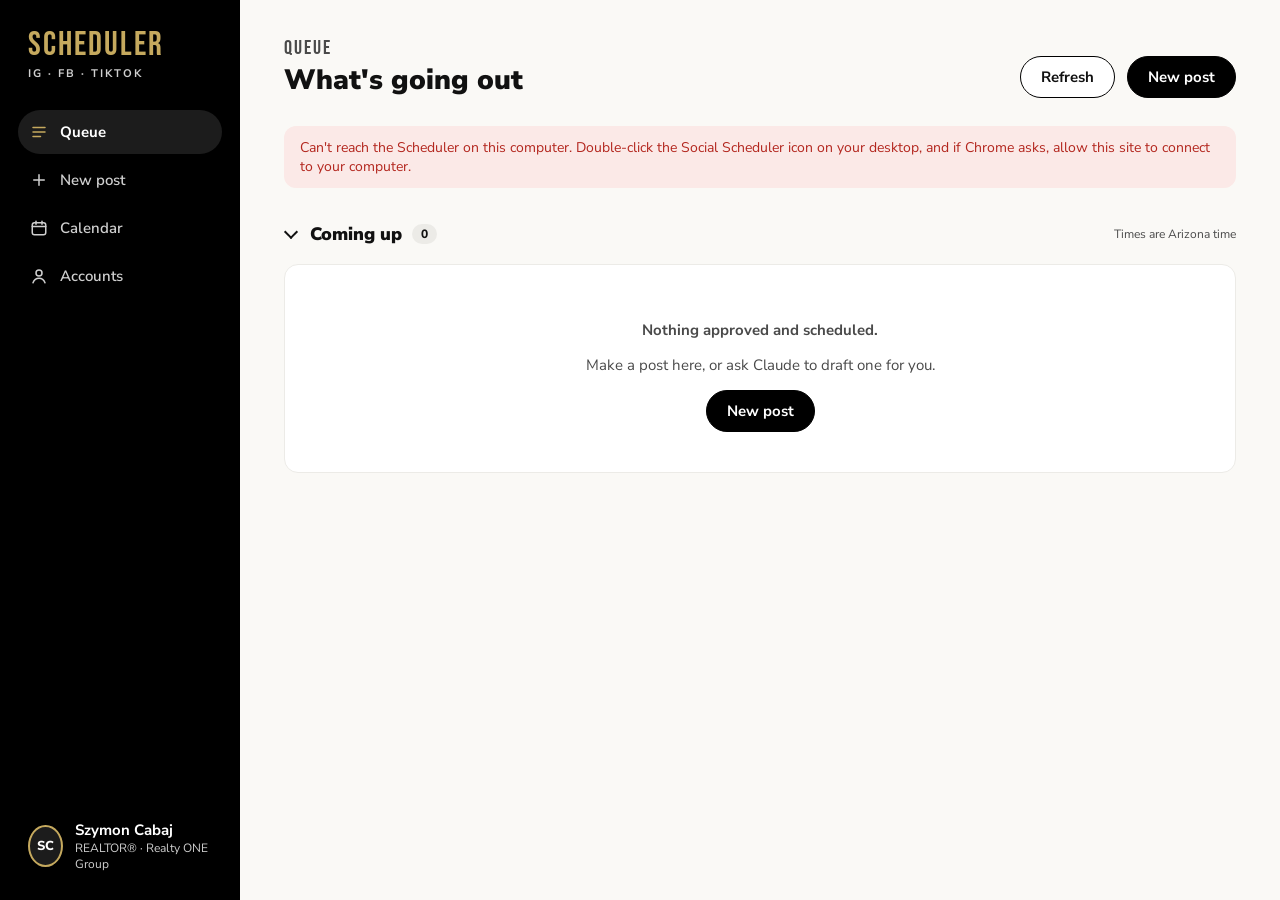
==== app/index.html @ 3bbc193f "Sync the published screens with social-scheduler v0.4.0 Co-Authored-By: Claude Opus 5.5 <noreply@ant" ====
<!doctype html>
<html lang="en">
<head>
<meta charset="utf-8">
<meta name="viewport" content="width=device-width, initial-scale=1">
<title>Social Scheduler</title>
<meta name="theme-color" content="#000000">
<link rel="preconnect" href="https://fonts.googleapis.com">
<link rel="stylesheet" href="https://fonts.googleapis.com/css2?family=Bebas+Neue&family=Nunito+Sans:wght@400;600;700;900&display=swap">
<style>
:root{
  --black:#000;--ink:#111;--white:#fff;--gold:#C5A95E;--gold-soft:#F6F0DF;
  --g1:#1C1C1C;--g2:#4A4A4A;--g3:#8A8A8A;--g4:#CFCFCF;--g5:#ECEBE7;--bg:#FAF9F6;
  --ok:#2E7D4F;--ok-soft:#E5F2EA;--bad:#B3261E;--bad-soft:#FBE9E7;--warn:#9A6A00;--warn-soft:#FFF4D6;
  --radius:14px;
}
*{box-sizing:border-box}
html,body{margin:0;background:var(--bg);color:var(--ink);font-family:'Nunito Sans',system-ui,sans-serif;font-size:15px}
a{color:inherit}
button,input,select,textarea{font:inherit;color:inherit}
.display{font-family:'Bebas Neue',sans-serif;letter-spacing:.06em}
.app{min-height:100vh;display:flex;background:linear-gradient(to right,var(--black) 240px,var(--bg) 240px)}
main:focus{outline:none}
nav.side{width:240px;flex:0 0 240px;background:var(--black);color:var(--white);padding:28px 18px;display:flex;flex-direction:column;gap:28px;position:sticky;top:0;height:100vh}
.brand{padding:0 10px}
.brand b{display:block;font-family:'Bebas Neue',sans-serif;font-size:34px;letter-spacing:.06em;color:var(--gold);line-height:1;font-weight:400}
.brand span{font-size:11px;font-weight:700;letter-spacing:2px;color:var(--g4)}
.navlinks{display:flex;flex-direction:column;gap:4px}
.navlinks a{display:flex;align-items:center;gap:12px;min-height:44px;padding:0 12px;border-radius:999px;color:var(--g4);text-decoration:none;font-weight:600}
.navlinks a svg{flex:0 0 18px}
.navlinks a.on{background:var(--g1);color:var(--white);font-weight:700}
.navlinks a.on svg{stroke:var(--gold)}
.badge{margin-left:auto;background:var(--gold);color:var(--black);border-radius:999px;font-size:12px;font-weight:900;padding:1px 8px}
.preview{display:grid;grid-template-columns:repeat(auto-fill,minmax(180px,1fr));gap:12px}
.preview img,.preview video{width:100%;max-height:420px;object-fit:contain;background:var(--black);border-radius:10px;display:block}
.me{margin-top:auto;display:flex;gap:12px;align-items:center;padding:0 10px}
.me .av{width:42px;height:42px;border-radius:50%;border:2px solid var(--gold);display:flex;align-items:center;justify-content:center;font-weight:800;font-size:13px;background:var(--g1)}
.me small{display:block;color:var(--g4);font-size:12px}
main{flex:1;min-width:0;padding:36px 44px 80px;display:flex;flex-direction:column;gap:28px}
header.top{display:flex;flex-wrap:wrap;align-items:flex-end;justify-content:space-between;gap:16px}
.eyebrow{font-family:'Bebas Neue',sans-serif;font-size:20px;letter-spacing:.1em;color:var(--g2)}
h1{margin:4px 0 0;font-size:28px;font-weight:900;line-height:1.2}
h2{margin:0;font-size:18px;font-weight:900}
.btn{display:inline-flex;align-items:center;justify-content:center;gap:8px;min-height:42px;padding:0 20px;border-radius:999px;border:1.5px solid var(--black);background:var(--white);font-weight:700;cursor:pointer;text-decoration:none;white-space:nowrap}
.btn.primary{background:var(--black);color:var(--white)}
.btn.gold{background:var(--gold);border-color:var(--gold);color:var(--black)}
.btn.small{min-height:34px;padding:0 14px;font-size:13px}
.btn.ghost{border-color:transparent;background:transparent;text-decoration:underline}
.btn.danger{border-color:var(--bad);color:var(--bad)}
.btn:disabled{opacity:.45;cursor:not-allowed}
.card{background:var(--white);border:1px solid var(--g5);border-radius:var(--radius);padding:20px}
.muted{color:var(--g2)}
.tiny{font-size:12px}
.row{display:flex;gap:12px;align-items:center;flex-wrap:wrap}
.stack{display:flex;flex-direction:column;gap:12px}
.grid2{display:grid;grid-template-columns:minmax(0,1.1fr) minmax(0,1fr);gap:24px;align-items:start}
.chip{display:inline-flex;align-items:center;gap:6px;padding:3px 10px;border-radius:999px;font-size:12px;font-weight:700;background:var(--g5);color:var(--g1)}
.chip.ok{background:var(--ok-soft);color:var(--ok)}
.chip.bad{background:var(--bad-soft);color:var(--bad)}
.chip.warn{background:var(--warn-soft);color:var(--warn)}
.chip.gold{background:var(--gold-soft);color:#7A6223}
.dot{width:8px;height:8px;border-radius:50%;background:currentColor;display:inline-block}
.notice{padding:12px 16px;border-radius:12px;background:var(--gold-soft);font-size:14px}
.notice.bad{background:var(--bad-soft);color:var(--bad)}
.section-title{display:flex;align-items:baseline;justify-content:space-between;gap:12px;margin-bottom:4px}
.storylink{margin-top:8px;display:inline-flex;gap:6px;align-items:center;background:var(--gold-soft);color:#7A6223;border-radius:999px;padding:3px 10px}
.storylink::before{content:"\25CE";font-size:12px}
.sec-head{display:flex;align-items:center;gap:10px;width:100%;background:none;border:0;padding:6px 0;cursor:pointer;text-align:left;font:inherit;color:inherit}
.sec-head h2,.sec-head h3{margin:0}
.sec-head .chev{display:inline-block;width:10px;height:10px;border-right:2.5px solid currentColor;border-bottom:2.5px solid currentColor;transform:rotate(45deg);margin:0 4px 4px 2px;transition:transform .15s}
.sec-head[aria-expanded="false"] .chev{transform:rotate(-45deg);margin-bottom:0}
.sec-head .count{font-size:12px;font-weight:800;background:var(--g5);border-radius:999px;padding:2px 9px}
.sec-head .sub{margin-left:auto}
.day{padding-left:6px;border-left:2px solid var(--g5)}
.day .sec-head h3{font-size:15px}
/* queue */
.post{display:grid;grid-template-columns:96px minmax(0,1fr) auto;gap:18px;align-items:start}
.thumb{width:96px;height:120px;border-radius:10px;background:var(--g5);overflow:hidden;position:relative}
.thumb img,.thumb video{width:100%;height:100%;object-fit:cover;display:block}
.thumb .count{position:absolute;right:6px;bottom:6px;background:rgba(0,0,0,.7);color:#fff;border-radius:999px;padding:1px 8px;font-size:11px;font-weight:700}
.post h3{margin:0 0 4px;font-size:16px;font-weight:800}
.post .when{font-weight:700}
.post .cap{color:var(--g2);font-size:14px;margin:6px 0 10px;display:-webkit-box;-webkit-line-clamp:2;-webkit-box-orient:vertical;overflow:hidden}
.results{display:flex;flex-direction:column;gap:4px;font-size:13px}
.actions{display:flex;flex-direction:column;gap:8px;align-items:stretch}
.empty{text-align:center;padding:40px 20px;color:var(--g2)}
/* compose */
.drop{border:2px dashed var(--g4);border-radius:var(--radius);padding:28px;text-align:center;background:var(--white);cursor:pointer;transition:border-color .15s}
.drop.over{border-color:var(--gold);background:var(--gold-soft)}
.files{display:flex;gap:12px;flex-wrap:wrap}
.file{width:120px;display:flex;flex-direction:column;gap:6px}
.file .thumb{width:120px;height:150px}
.file .x{position:absolute;top:6px;right:6px;width:26px;height:26px;border-radius:50%;border:0;background:rgba(0,0,0,.75);color:#fff;cursor:pointer;font-weight:900}
.bar{height:5px;border-radius:999px;background:var(--g5);overflow:hidden}
.bar i{display:block;height:100%;background:var(--gold);width:0}
label.field{display:flex;flex-direction:column;gap:6px;font-weight:700;font-size:14px}
input[type=text],input[type=datetime-local],select,textarea{border:1.5px solid var(--g4);border-radius:10px;padding:10px 12px;background:var(--white);width:100%}
textarea{min-height:120px;resize:vertical;line-height:1.45}
input:focus,select:focus,textarea:focus,.btn:focus-visible,a:focus-visible{outline:3px solid var(--gold);outline-offset:1px}
.platform{border:1.5px solid var(--g5);border-radius:12px;padding:14px 16px;display:flex;flex-direction:column;gap:10px}
.platform.on{border-color:var(--black)}
.platform .head{display:flex;align-items:center;gap:10px;justify-content:space-between;flex-wrap:wrap}
.platform .head label{display:flex;align-items:center;gap:10px;font-weight:800;cursor:pointer}
.platform input[type=checkbox]{width:18px;height:18px;accent-color:var(--black)}
.ttbox{border-top:1px solid var(--g5);padding-top:10px;display:flex;flex-direction:column;gap:10px}
.ttbox .opt{display:flex;align-items:center;gap:8px;font-size:14px;cursor:pointer}
.ttbox .opt input{flex:none}
.ttbox .opt.off{opacity:.45;cursor:not-allowed}
.ttbox .who{display:flex;align-items:center;gap:10px;font-size:14px}
.ttbox .who img{width:32px;height:32px;border-radius:50%;object-fit:cover;background:var(--g5)}
.declare{font-size:13px;color:var(--g1)}
.declare a{color:inherit;font-weight:700}
.counter{font-size:12px;color:var(--g3);text-align:right}
.counter.over{color:var(--bad);font-weight:700}
.checks li{margin:4px 0}
.seg{align-self:flex-start;display:inline-flex;border:1.5px solid var(--black);border-radius:999px;overflow:hidden}
.seg button{border:0;background:var(--white);padding:8px 16px;font-weight:700;cursor:pointer}
.seg button.on{background:var(--black);color:var(--white)}
/* calendar */
.cal{display:grid;grid-template-columns:repeat(7,minmax(0,1fr));border-top:1px solid var(--g5);border-left:1px solid var(--g5);background:var(--white);border-radius:var(--radius);overflow:hidden}
.cal .dow{padding:10px;font-size:12px;font-weight:800;color:var(--g2);border-right:1px solid var(--g5);border-bottom:1px solid var(--g5);background:var(--bg)}
.cal .day{min-height:112px;padding:8px;border-right:1px solid var(--g5);border-bottom:1px solid var(--g5);display:flex;flex-direction:column;gap:4px}
.cal .day.out{background:var(--bg);color:var(--g3)}
.cal .day.today .n{background:var(--gold);color:var(--black);border-radius:999px;padding:0 7px}
.cal .n{font-size:12px;font-weight:800;align-self:flex-start}
.cal .ev{border:0;text-align:left;border-radius:8px;padding:4px 6px;font-size:12px;font-weight:700;cursor:pointer;background:var(--black);color:var(--white);white-space:nowrap;overflow:hidden;text-overflow:ellipsis}
.cal .ev.done{background:var(--ok-soft);color:var(--ok)}
.cal .ev.failed,.cal .ev.partial{background:var(--bad-soft);color:var(--bad)}
.cal .ev.draft{background:var(--white);color:var(--ink);border:1.5px dashed var(--warn)}
.cal .ev.cancelled{background:var(--g5);color:var(--g3);text-decoration:line-through}
/* accounts */
.accts{display:grid;grid-template-columns:repeat(auto-fit,minmax(220px,1fr));gap:16px}
.acct .name{font-size:18px;font-weight:900;margin:6px 0 2px;word-break:break-word}
.bars{display:flex;flex-direction:column;gap:6px}
.bars .b{display:grid;grid-template-columns:56px 1fr 40px;gap:10px;align-items:center;font-size:13px}
.bars .b i{display:block;height:10px;border-radius:999px;background:var(--gold)}
/* modal + toast */
.modal{position:fixed;inset:0;background:rgba(0,0,0,.45);display:flex;align-items:center;justify-content:center;padding:16px;z-index:20}
.modal .card{max-width:640px;width:100%;max-height:90vh;overflow:auto}
.toast{position:fixed;left:50%;bottom:24px;transform:translateX(-50%);background:var(--black);color:var(--white);padding:12px 20px;border-radius:999px;font-weight:700;z-index:30;max-width:calc(100% - 32px)}
.toast.bad{background:var(--bad)}
.spin{width:14px;height:14px;border:2px solid currentColor;border-right-color:transparent;border-radius:50%;display:inline-block;animation:sp 0.8s linear infinite}
@keyframes sp{to{transform:rotate(360deg)}}
@media (max-width:900px){
  .app{flex-direction:column;background:var(--bg)}
  nav.side{width:auto;flex:none;height:auto;position:static;padding:14px 16px;flex-direction:row;align-items:center;gap:12px;flex-wrap:wrap}
  .brand b{font-size:26px}.brand span,.me{display:none}
  .navlinks{flex-direction:row;flex-wrap:wrap}
  .navlinks a{min-height:38px;padding:0 12px;font-size:14px}
  main{padding:24px 16px 80px}
  .grid2{grid-template-columns:1fr}
  .post{grid-template-columns:72px minmax(0,1fr)}
  .post .thumb{width:72px;height:90px}
  .post .actions{grid-column:1/-1;flex-direction:row;flex-wrap:wrap}
  .cal .day{min-height:76px;padding:4px}
  .cal .ev{font-size:10px;padding:2px 4px}
}
</style>
</head>
<body>
<div class="app">
  <nav class="side" aria-label="Main">
    <div class="brand"><b>Scheduler</b><span>IG · FB · TIKTOK</span></div>
    <div class="navlinks">
      <a href="#queue" data-route="queue"><svg width="18" height="18" viewBox="0 0 24 24" fill="none" stroke="currentColor" stroke-width="2" stroke-linecap="round" aria-hidden="true"><path d="M4 6h16M4 12h16M4 18h10"/></svg>Queue</a>
      <a href="#new" data-route="new"><svg width="18" height="18" viewBox="0 0 24 24" fill="none" stroke="currentColor" stroke-width="2" stroke-linecap="round" aria-hidden="true"><path d="M12 5v14M5 12h14"/></svg>New post</a>
      <a href="#calendar" data-route="calendar"><svg width="18" height="18" viewBox="0 0 24 24" fill="none" stroke="currentColor" stroke-width="2" stroke-linecap="round" aria-hidden="true"><rect x="3" y="5" width="18" height="16" rx="3"/><path d="M3 10h18M8 3v4M16 3v4"/></svg>Calendar</a>
      <a href="#accounts" data-route="accounts"><svg width="18" height="18" viewBox="0 0 24 24" fill="none" stroke="currentColor" stroke-width="2" stroke-linecap="round" aria-hidden="true"><circle cx="12" cy="8" r="4"/><path d="M4 21c1.5-4 4.5-6 8-6s6.5 2 8 6"/></svg>Accounts</a>
    </div>
    <div class="me"><div class="av" aria-hidden="true">SC</div><div><b>Szymon Cabaj</b><small>REALTOR® · Realty ONE Group</small></div></div>
  </nav>
  <main id="main" tabindex="-1"></main>
</div>
<div id="layer"></div>

<script>
"use strict";
const $ = (s, el = document) => el.querySelector(s);
const esc = v => String(v ?? "").replace(/[&<>"']/g, c => ({"&":"&amp;","<":"&lt;",">":"&gt;",'"':"&quot;","'":"&#39;"}[c]));
const NAMES = {instagram: "Instagram", facebook: "Facebook", tiktok: "TikTok"};
const FORMAT_NAMES = {feed: "Photo post", reel: "Reel", story: "Story", carousel: "Carousel", post: "Photo post", video: "Video", draft: "Draft to inbox", direct: "Post directly"};
const STATUS = {pending: ["Approved · scheduled", "gold"], done: ["Posted", "ok"], partial: ["Partly posted", "warn"], failed: ["Failed", "bad"], cancelled: ["Cancelled", ""]};
const FAIR_HOUSING = ["adults only", "no children", "no kids", "perfect for families", "ideal for families", "singles", "bachelor", "christian", "exclusive neighborhood", "safe neighborhood", "walking distance to church", "mature", "able-bodied", "no wheelchairs", "english speaking"];
const BROKERAGE = "realty one group";

let openId = null;
const S = {posts: [], status: null, best: null, loading: true, error: "", month: null, compose: null, creator: null};
// Served by the laptop (http://127.0.0.1:8765) or from the published copy on github.io, which talks to the laptop.
const LOCAL = "http://127.0.0.1:8765";
const BASE = location.protocol === "https:" ? LOCAL : "";
// On the laptop the screens can be installed as an app (desktop icon, own window).
if (location.protocol === "http:") {
  for (const [rel, href] of [["manifest", "/manifest.webmanifest"], ["icon", "/icon-192.png"], ["apple-touch-icon", "/icon-192.png"]]) {
    const l = document.createElement("link"); l.rel = rel; l.href = href; document.head.appendChild(l);
  }
  if ("serviceWorker" in navigator) navigator.serviceWorker.register("/sw.js").catch(() => {});
}
const OFFLINE = "Can't reach the Scheduler on this computer. Double-click the Social Scheduler icon on your desktop, and if Chrome asks, allow this site to connect to your computer.";

async function api(path, opts = {}) {
  const init = {method: opts.method || "GET", headers: {}};
  if (opts.body !== undefined) {
    init.method = opts.method || "POST";
    init.headers["Content-Type"] = "application/json";
    init.body = JSON.stringify(opts.body);
  }
  if (init.method !== "GET") init.headers["X-Scheduler"] = "1";
  let r;
  try { r = await fetch(BASE + path, {...init, targetAddressSpace: "loopback"}); }
  catch (e) { throw new Error(OFFLINE); }
  let data = {};
  try { data = await r.json(); } catch (e) {}
  if (!r.ok) throw new Error(data.error || `Request failed (${r.status})`);
  return data;
}

function toast(msg, bad) {
  const t = document.createElement("div");
  t.className = "toast" + (bad ? " bad" : "");
  t.setAttribute("role", "status");
  t.textContent = msg;
  document.body.appendChild(t);
  setTimeout(() => t.remove(), bad ? 6000 : 3500);
}

function modal(html, onMount) {
  openId = null;
  const layer = $("#layer");
  layer.innerHTML = `<div class="modal" role="dialog" aria-modal="true"><div class="card">${html}</div></div>`;
  const m = layer.firstElementChild;
  const close = () => { layer.innerHTML = ""; document.removeEventListener("keydown", onKey); };
  const onKey = e => { if (e.key === "Escape") close(); };
  document.addEventListener("keydown", onKey);
  m.addEventListener("click", e => { if (e.target === m || e.target.closest("[data-close]")) close(); });
  onMount && onMount(m.firstElementChild, close);
  const f = m.querySelector("button, input, textarea, select");
  f && f.focus();
  return close;
}

// ---------- data ----------
let pollTimer = null;
async function loadPosts(quiet) {
  try {
    const d = await api("/api/posts");
    S.posts = d.posts; S.error = "";
  } catch (e) {
    S.error = e.message;
  }
  S.loading = false;
  if (!quiet || ["queue", "calendar"].includes(route()) || (route() === "review" && !S.compose)) render();
  else { const nb = $('.navlinks a[data-route="queue"] .badge'); const n = S.posts.filter(p => p.status === "pending" && !p.approved).length; if (nb) { nb.textContent = n || ""; nb.hidden = !n; } }
  refreshOpenPost();
  clearTimeout(pollTimer);
  const busy = S.posts.some(p => p.publishing);
  pollTimer = setTimeout(() => loadPosts(true), busy ? 4000 : 60000);
}
async function loadStatus() {
  S.status = null; if (route() === "accounts") render();
  try { S.status = await api("/api/status"); } catch (e) { S.status = {error: e.message}; }
  if (route() === "accounts") render();
}
async function loadBest() {
  if (S.best) return S.best;
  try { S.best = await api("/api/best-times"); } catch (e) { S.best = {hours: [], error: e.message}; }
  return S.best;
}

// ---------- shared bits ----------
function thumb(media) {
  const m = media[0];
  if (!m) return `<div class="thumb"></div>`;
  const inner = m.type === "video"
    ? `<video src="${esc(m.url)}#t=0.5" muted preload="metadata" playsinline></video>`
    : `<img src="${esc(m.url)}" alt="" loading="lazy">`;
  return `<div class="thumb">${inner}${media.length > 1 ? `<span class="count">${media.length}</span>` : ""}</div>`;
}
function statusChip(p) {
  if (p.status === "pending" && !p.approved) return `<span class="chip warn"><span class="dot"></span>Needs approval</span>`;
  if (p.publishing) return `<span class="chip gold"><span class="spin"></span> Publishing</span>`;
  if (p.status === "pending" && Object.keys(p.results).length && !Object.values(p.results).some(r => r.status !== "done") && Date.parse(p.scheduled_for) <= Date.now()) {
    const left = Object.keys(p.platforms).filter(k => !p.results[k]).map(k => NAMES[k]);
    return `<span class="chip gold"><span class="dot"></span>Sending · ${esc(left.join(", "))} next</span>`;
  }
  if (p.status === "pending" && Object.values(p.results).some(r => r.status === "done")) {
    const left = Object.keys(p.platforms).filter(k => !(p.results[k] && p.results[k].status === "done")).map(k => NAMES[k]);
    return `<span class="chip warn"><span class="dot"></span>Partly posted · ${esc(left.join(", "))} still to go</span>`;
  }
  const [label, cls] = STATUS[p.status] || [p.status, ""];
  return `<span class="chip ${cls}"><span class="dot"></span>${label}</span>`;
}
function firstCaption(p) {
  for (const k of ["instagram", "facebook", "tiktok"]) if (p.targets[k] && p.targets[k].caption) return p.targets[k].caption;
  return "";
}
function resultLine(p, k) {
  const r = p.results[k];
  const fmt = FORMAT_NAMES[p.platforms[k]] || p.platforms[k];
  if (!r) return `<div><b>${NAMES[k]}</b> <span class="muted">· ${esc(fmt)}${Object.keys(p.results).length && p.status === "pending" && !p.publishing ? " · not sent yet, it goes out on GitHub's next run" : ""}</span></div>`;
  if (r.status === "done") {
    const link = p.links[k];
    const what = k === "tiktok" && r.mode === "draft" ? "in your TikTok inbox, open the app and tap Post" : "posted";
    return `<div><b>${NAMES[k]}</b> <span class="chip ok">✓ ${what}</span> ${link ? `<a href="${esc(link)}" target="_blank" rel="noopener">View</a>` : ""}</div>`;
  }
  return `<div><b>${NAMES[k]}</b> <span class="chip bad">${r.attempts >= 3 ? "Gave up" : "Will retry"}</span> <span class="muted">${esc(r.error || "")}</span></div>`;
}
// Stories made from a post with "Also post as a full-screen story" (older ones are matched by title).
function storiesOf(id, title) {
  return S.posts.filter(x => x.id !== id && x.status !== "cancelled" &&
    (x.story_of === id || (!x.story_of && title && (x.title || "").startsWith(title + " (story"))));
}
function storyParent(p) {
  if (p.story_of) return S.posts.find(x => x.id === p.story_of) || null;
  const m = (p.title || "").match(/^(.*) \(story( \d+\/\d+)?\)$/);
  return m ? S.posts.find(x => x.id !== p.id && x.title === m[1]) || null : null;
}
function storyLine(p) {
  const kids = storiesOf(p.id, p.title);
  if (kids.length) {
    const first = kids.slice().sort((a, b) => a.scheduled_for.localeCompare(b.scheduled_for))[0];
    return `<div class="tiny storylink">${kids.length > 1 ? `${kids.length} stories scheduled, from` : "Story scheduled for"} <b>${esc(first.when_local)}</b></div>`;
  }
  const parent = storyParent(p);
  return parent ? `<div class="tiny storylink">Story for <b>${esc(parent.title || "Untitled post")}</b></div>` : "";
}

function postCard(p, opts = {}) {
  const pending = p.status === "pending";
  const started = Object.keys(p.results).length > 0;
  const failed = Object.values(p.results).some(r => r.status !== "done");
  let acts = "";
  if (pending && !p.approved) {
    acts = `<button class="btn small gold" data-act="review">Review</button>
      <button class="btn small danger" data-act="delete">Delete</button>`;
  } else if (pending && !p.publishing && !started) {
    acts = `<button class="btn small primary" data-act="publish">Post now</button>
      <button class="btn small" data-act="reschedule">Change time</button>
      <button class="btn small" data-act="review">Edit</button>
      <button class="btn small danger" data-act="cancel">Cancel</button>`;
  } else if (pending && !p.publishing && failed) {
    acts = `<button class="btn small primary" data-act="publish">Retry what failed</button>
      <button class="btn small danger" data-act="cancel">Stop retrying</button>`;
  } else if (p.status === "cancelled") {
    acts = `<button class="btn small danger" data-act="delete">Delete</button>`;
  }
  return `<article class="card post" data-id="${esc(p.id)}">
    ${thumb(p.media)}
    <div style="min-width:0">
      <div class="row" style="gap:8px">${statusChip(p)}<span class="when">${esc(p.when_local)}</span></div>
      <h3 style="margin-top:8px">${esc(p.title || "Untitled post")}</h3>
      <div class="cap">${esc(firstCaption(p))}</div>
      <div class="results">${Object.keys(p.platforms).map(k => resultLine(p, k)).join("")}</div>
      ${storyLine(p)}
    </div>
    <div class="actions">
      ${acts}
      ${opts.close ? `<button class="btn small ghost" data-close>Close</button>` : ""}
    </div>
  </article>`;
}

async function postAction(id, act, after) {
  const p = S.posts.find(x => x.id === id);
  if (!p) return;
  if (act === "review") { location.hash = "#review/" + id; return; }
  if (act === "delete") {
    modal(`<h2>Delete this post?</h2><p class="muted">“${esc(p.title || firstCaption(p).slice(0, 80) || "Untitled")}” is removed from the scheduler. Nothing was posted, so nothing changes on Instagram, Facebook or TikTok.</p>
      <div class="row" style="justify-content:flex-end"><button class="btn" data-close>Keep it</button><button class="btn primary" id="yes">Delete</button></div>`,
      (el, close) => $("#yes", el).onclick = async () => {
        try { await api(`/api/posts/${id}/delete`, {body: {}}); toast("Deleted."); close(); after && after(); if (route() === "review") location.hash = "#queue"; loadPosts(); }
        catch (e) { toast(e.message, true); }
      });
    return;
  }
  if (act === "cancel") {
    modal(`<h2>Cancel this post?</h2><p class="muted">“${esc(p.title || firstCaption(p).slice(0, 80) || "Untitled")}” won't go out. You can't undo this, but you can make the post again.</p>
      <div class="row" style="justify-content:flex-end"><button class="btn" data-close>Keep it</button><button class="btn primary" id="yes">Cancel post</button></div>`,
      (el, close) => $("#yes", el).onclick = async () => {
        try { await api(`/api/posts/${id}/cancel`, {body: {}}); toast("Post cancelled."); close(); after && after(); loadPosts(); }
        catch (e) { toast(e.message, true); }
      });
  } else if (act === "reschedule") {
    modal(`<h2>Change the time</h2><p class="muted">Arizona time.</p>
      <label class="field">New time<input type="datetime-local" id="t" value="${esc(p.local_input)}"></label>
      <div class="row" style="justify-content:flex-end;margin-top:16px"><button class="btn" data-close>Back</button><button class="btn primary" id="yes">Save time</button></div>`,
      (el, close) => $("#yes", el).onclick = async () => {
        try { await api(`/api/posts/${id}/reschedule`, {body: {when: $("#t", el).value}}); toast("Time changed."); close(); after && after(); loadPosts(); }
        catch (e) { toast(e.message, true); }
      });
  } else if (act === "publish") {
    modal(`<h2>Post this now?</h2><p class="muted">It goes out on ${Object.keys(p.platforms).map(k => NAMES[k]).join(", ")} right away${p.platforms.tiktok === "draft" ? " (TikTok as a draft in your inbox)" : ""}. Keep this page open until it says Posted. Videos can take a couple of minutes.</p>
      <div class="row" style="justify-content:flex-end"><button class="btn" data-close>Not yet</button><button class="btn primary" id="yes">Post now</button></div>`,
      (el, close) => $("#yes", el).onclick = async () => {
        try { await api(`/api/posts/${id}/publish`, {body: {}}); toast("Publishing…"); close(); after && after(); loadPosts(); }
        catch (e) { toast(e.message, true); }
      });
  }
}
document.addEventListener("click", e => {
  const b = e.target.closest("[data-act]");
  if (!b) return;
  const card = b.closest("[data-id]");
  if (card) postAction(card.dataset.id, b.dataset.act);
});

function bindPostModal(el, close, id) {
  el.querySelectorAll("[data-act]").forEach(btn => btn.onclick = e => { e.stopPropagation(); close(); postAction(id, btn.dataset.act); });
}
function openPost(id) {
  const p = S.posts.find(x => x.id === id);
  if (!p) return;
  modal(postCard(p, {close: true}), (el, close) => bindPostModal(el, () => { openId = null; close(); }, id));
  openId = id;
}
function refreshOpenPost() {
  const card = $("#layer .modal .card");
  if (!openId || !card) { openId = null; return; }
  const p = S.posts.find(x => x.id === openId);
  if (!p) return;
  card.innerHTML = postCard(p, {close: true});
  bindPostModal(card, () => { openId = null; $("#layer").innerHTML = ""; }, openId);
}

// ---------- views ----------
// Collapsible sections; what's open is remembered on this computer.
const SEC_KEY = "scheduler.sections";
function secOpen(key, dflt) {
  if (!S.sections) { try { S.sections = JSON.parse(localStorage.getItem(SEC_KEY) || "{}"); } catch (e) { S.sections = {}; } }
  return key in S.sections ? S.sections[key] : dflt;
}
function toggleSec(key, dflt) {
  S.sections[key] = !secOpen(key, dflt);
  try { localStorage.setItem(SEC_KEY, JSON.stringify(S.sections)); } catch (e) {}
  render();
}
function sec(key, title, items, body, opts = {}) {
  const dflt = opts.open !== false, open = secOpen(key, dflt), tag = opts.small ? "h3" : "h2";
  return `<section class="stack ${opts.small ? "day" : ""}">
    <button class="sec-head" data-sec="${esc(key)}" data-dflt="${dflt ? 1 : 0}" aria-expanded="${open}">
      <span class="chev" aria-hidden="true"></span><${tag}>${esc(title)}</${tag}>${items !== null ? `<span class="count">${items}</span>` : ""}
      ${opts.sub ? `<span class="muted tiny sub">${esc(opts.sub)}</span>` : ""}
    </button>
    ${open ? body : ""}
  </section>`;
}
function byDay(posts) {
  const days = [];
  for (const p of posts) {
    const d = p.when_local.split(",")[0];
    if (!days.length || days[days.length - 1].day !== d) days.push({day: d, posts: []});
    days[days.length - 1].posts.push(p);
  }
  return days;
}

function viewQueue() {
  const now = Date.now();
  const busy = S.posts.filter(p => p.publishing);
  const drafts = S.posts.filter(p => p.status === "pending" && !p.approved);
  const upcoming = S.posts.filter(p => p.status === "pending" && p.approved && !p.publishing);
  const recent = S.posts.filter(p => p.status !== "pending" && now - Date.parse(p.scheduled_for) < 30 * 864e5).reverse().slice(0, 20);
  const overdue = upcoming.filter(p => Date.parse(p.scheduled_for) < now && !Object.keys(p.results).length);
  return `
  <header class="top">
    <div><div class="eyebrow">Queue</div><h1>What's going out</h1></div>
    <div class="row"><button class="btn" id="refresh">Refresh</button><a class="btn primary" href="#new">New post</a></div>
  </header>
  ${S.error ? `<div class="notice bad">${esc(S.error)}</div>` : ""}
  ${overdue.length ? `<div class="notice">${overdue.length === 1 ? "One post is" : overdue.length + " posts are"} past their time. GitHub's timer can run up to about 30 minutes late. Press <b>Post now</b> if it can't wait.</div>` : ""}
  ${drafts.length ? sec("drafts", "Needs your approval", drafts.length, drafts.map(p => postCard(p)).join(""), {sub: "Nothing here posts until you approve it"}) : ""}
  ${busy.length ? `<section class="stack"><h2>Publishing now</h2>${busy.map(p => postCard(p)).join("")}</section>` : ""}
  ${sec("upcoming", "Coming up", S.loading ? null : upcoming.length,
    S.loading ? `<div class="card empty"><span class="spin"></span> Loading…</div>` :
      upcoming.length ? byDay(upcoming).map(d => sec("day:" + d.day, d.day, d.posts.length, d.posts.map(p => postCard(p)).join(""), {small: true})).join("") :
      `<div class="card empty"><p><b>Nothing approved and scheduled.</b></p><p>Make a post here, or ask Claude to draft one for you.</p><a class="btn primary" href="#new">New post</a></div>`,
    {sub: "Times are Arizona time"})}
  ${recent.length ? sec("recent", "Recent", recent.length, recent.map(p => postCard(p)).join(""), {open: false}) : ""}`;
}

function viewCalendar() {
  const today = new Date();
  const m = S.month || (S.month = new Date(today.getFullYear(), today.getMonth(), 1));
  const first = new Date(m.getFullYear(), m.getMonth(), 1);
  const start = new Date(first); start.setDate(1 - first.getDay());
  const key = d => `${d.getFullYear()}-${String(d.getMonth() + 1).padStart(2, "0")}-${String(d.getDate()).padStart(2, "0")}`;
  const byDay = {};
  for (const p of S.posts) (byDay[p.local_date] ||= []).push(p);
  let cells = ["Sun", "Mon", "Tue", "Wed", "Thu", "Fri", "Sat"].map(d => `<div class="dow">${d}</div>`).join("");
  for (let i = 0; i < 42; i++) {
    const d = new Date(start); d.setDate(start.getDate() + i);
    if (i === 35 && d.getMonth() !== m.getMonth()) break;
    const k = key(d);
    const evs = (byDay[k] || []).map(p => {
      const t = p.when_local.split(", ").pop();
      const icons = Object.keys(p.platforms).map(x => ({instagram: "IG", facebook: "FB", tiktok: "TT"})[x]).join("·");
      return `<button class="ev ${p.publishing ? "" : p.status === "pending" && !p.approved ? "draft" : p.status}" data-open="${esc(p.id)}" title="${esc(p.title || firstCaption(p))}">${esc(t)} ${icons}</button>`;
    }).join("");
    cells += `<div class="day ${d.getMonth() !== m.getMonth() ? "out" : ""} ${k === key(today) ? "today" : ""}"><span class="n">${d.getDate()}</span>${evs}</div>`;
  }
  const label = first.toLocaleDateString(undefined, {month: "long", year: "numeric"});
  return `
  <header class="top">
    <div><div class="eyebrow">Calendar</div><h1>${esc(label)}</h1></div>
    <div class="row"><button class="btn small" id="prev" aria-label="Previous month">←</button><button class="btn small" id="thismonth">Today</button><button class="btn small" id="next" aria-label="Next month">→</button><button class="btn" id="refresh">Refresh</button><a class="btn primary" href="#new">New post</a></div>
  </header>
  <div class="cal">${cells}</div>
  <div class="row tiny muted"><span class="chip" style="background:#fff;border:1.5px dashed var(--warn)">Needs approval</span><span class="chip" style="background:#000;color:#fff">Approved</span><span class="chip ok">Posted</span><span class="chip bad">Failed</span><span class="chip">Cancelled</span></div>`;
}

function viewAccounts() {
  const st = S.status;
  const card = (title, ok, name, sub) => `<div class="card acct"><div class="row" style="justify-content:space-between"><span class="eyebrow" style="font-size:17px">${title}</span>${st ? `<span class="chip ${ok ? "ok" : "bad"}"><span class="dot"></span>${ok ? "Connected" : "Problem"}</span>` : `<span class="spin"></span>`}</div><div class="name">${esc(name || (st ? "—" : "Checking…"))}</div><div class="muted tiny">${esc(sub || "")}</div></div>`;
  const meta = st && st.meta;
  const tk = st && st.tiktok;
  const best = S.best;
  const max = best && best.hours.length ? Math.max(...best.hours.map(h => h.followers)) : 1;
  return `
  <header class="top">
    <div><div class="eyebrow">Accounts</div><h1>Connections and rules</h1></div>
    <div class="row"><button class="btn" id="recheck">Check again</button></div>
  </header>
  ${st && st.error ? `<div class="notice bad">${esc(st.error)}</div>` : ""}
  <div class="accts">
    ${card("Instagram", meta, meta && "@" + meta.instagram, st && st.meta_error)}
    ${card("Facebook", meta, meta && meta.page, st && st.meta_error)}
    ${card("TikTok", tk, tk && "@" + tk, st && (st.tiktok_error ? "Not connected: " + st.tiktok_error : "Send as a draft to your inbox, or post directly with the settings you choose."))}
    ${card("Storage", st && st.queued_posts !== undefined, st && st.queued_posts !== undefined ? `${st.queued_posts} scheduled` : "", st && st.storage_error)}
  </div>
  <div class="grid2">
    <section class="card stack">
      <h2>Connect TikTok again</h2>
      <p class="muted" style="margin:0">Only needed if TikTok shows a problem above. Sign in as szysellsaz. The page you land on shows a code, so paste it here within a few minutes.</p>
      <div class="row"><button class="btn" id="ttlink">Open TikTok sign-in</button></div>
      <div class="row"><input type="text" id="ttcode" placeholder="Paste the code" style="flex:1;min-width:180px" autocomplete="off"><button class="btn primary" id="ttgo">Connect</button></div>
    </section>
    <section class="card stack">
      <h2>When your Instagram followers are online</h2>
      ${!best ? `<div class="muted"><span class="spin"></span> Loading…</div>` : best.error ? `<div class="muted">${esc(best.error)}</div>` : !best.hours.length ? `<div class="muted">Instagram has no data for this yet. It appears once the account has enough followers.</div>` :
        `<div class="bars">${best.hours.slice().sort((a, b) => hourNum(a.hour) - hourNum(b.hour)).map(h => `<div class="b"><span>${esc(h.hour)}</span><i style="width:${Math.max(4, h.followers / max * 100)}%"></i><span class="muted">${h.followers}</span></div>`).join("")}</div>`}
    </section>
  </div>
  <section class="card stack">
    <h2>Rules every post follows</h2>
    <ul class="checks" style="margin:0;padding-left:20px">
      <li>Every caption names <b>Realty ONE Group</b>. The page warns you if it's missing.</li>
      <li>No wording that describes or excludes buyers by protected class (Fair Housing). The page flags common risky phrases.</li>
      <li>Nothing goes out until you press <b>Approve</b>. Times are Arizona time.</li>
      <li>TikTok posts either land in your TikTok inbox as drafts (you tap Post in the app) or post directly with the privacy and settings you pick.</li>
      <li>Scheduled posts are published from GitHub every 20 minutes between 5 AM and 10 PM, so this laptop can be off.</li>
    </ul>
  </section>`;
}
function hourNum(h) { const [n, ap] = h.split(" "); return (+n % 12) + (ap === "PM" ? 12 : 0); }

// ---------- compose ----------
function newCompose() {
  const t = new Date(Date.now() + 60 * 60e3); t.setMinutes(0, 0, 0);
  const pad = n => String(n).padStart(2, "0");
  return {
    files: [], title: "", caption: "", firstComment: "",
    on: {instagram: true, facebook: true, tiktok: true},
    fmt: {instagram: "", facebook: "", tiktok: "draft"},
    own: {instagram: false, facebook: false, tiktok: false},
    caps: {instagram: "", facebook: "", tiktok: ""},
    whenMode: "later", alsoStory: false,
    tt: {privacy: "", comment: false, duet: false, stitch: false, disclose: false, organic: false, branded: false},
    when: `${t.getFullYear()}-${pad(t.getMonth() + 1)}-${pad(t.getDate())}T${pad(t.getHours())}:00`,
    saving: false,
  };
}
function composeFromPost(p) {
  const c = newCompose();
  c.editId = p.id; c.title = p.title || "";
  c.files = p.media.map(m => ({name: m.name || m.url.split("/").pop(), type: m.type, preview: m.url, progress: 100, media: m, error: ""}));
  const ks = Object.keys(p.targets);
  const main = ks.map(k => p.targets[k]).find(t => t.caption && (t.format || "") !== "story") || {};
  c.caption = main.caption || "";
  for (const k of ["instagram", "facebook", "tiktok"]) {
    const t = p.targets[k];
    c.on[k] = !!t;
    if (!t) continue;
    if (k === "tiktok") c.fmt.tiktok = t.mode || "draft"; else c.fmt[k] = t.format || "";
    if ((t.caption || "") !== c.caption && t.format !== "story") { c.own[k] = true; c.caps[k] = t.caption || ""; }
  }
  if (p.targets.instagram && p.targets.instagram.first_comment) c.firstComment = p.targets.instagram.first_comment;
  const tt = p.targets.tiktok;
  if (tt && tt.mode === "direct") c.tt = {privacy: tt.privacy_level || "", comment: !!tt.allow_comment, duet: !!tt.allow_duet, stitch: !!tt.allow_stitch,
    disclose: !!(tt.brand_organic || tt.brand_content), organic: !!tt.brand_organic, branded: !!tt.brand_content};
  c.when = p.local_input; c.whenMode = "later";
  c.wasApproved = !!p.approved;
  return c;
}
function kinds(c) { const ks = new Set(c.files.map(f => f.type)); return {videos: c.files.filter(f => f.type === "video").length, images: c.files.filter(f => f.type === "image").length, mixed: ks.size > 1}; }
function options(c) {
  const k = kinds(c), n = c.files.length;
  const ig = [], fb = [], tt = [];
  if (n === 1 && k.videos === 1) { ig.push("reel", "story"); fb.push("video", "story"); tt.push("draft", "direct"); }
  else if (n === 1 && k.images === 1) { ig.push("feed", "story"); fb.push("post", "story"); }
  else if (n >= 2 && n <= 10) { ig.push("carousel"); if (!k.videos) fb.push("post"); }
  return {instagram: ig, facebook: fb, tiktok: tt};
}
function syncFormats(c) {
  const o = options(c);
  for (const k of ["instagram", "facebook", "tiktok"]) {
    if (!o[k].includes(c.fmt[k])) c.fmt[k] = o[k][0] || "";
  }
}
function isStory(c, k) { return k !== "tiktok" && c.fmt[k] === "story"; }
// Platforms whose post, reel or carousel can also go out as full-screen stories.
function storyTwin(c) {
  const o = options(c), out = [];
  if (c.on.instagram && o.instagram.length && ["reel", "feed", "carousel"].includes(c.fmt.instagram)) out.push("instagram");
  if (c.on.facebook && o.facebook.length && ["video", "post"].includes(c.fmt.facebook)) out.push("facebook");
  return out;
}
function storyInfo(c) {
  const n = c.files.length, where = storyTwin(c).map(k => NAMES[k]).join(" and "), k = kinds(c);
  const label = n > 1 ? `Also post as ${n} full-screen stories` : "Also post as a full-screen story";
  const what = n > 1 ? `Each ${k.videos ? "file" : "photo"} becomes its own ${where} story, in order, starting 15 minutes after the post.`
    : `The same ${k.videos ? "video" : "photo"} on ${where} Stories, 15 minutes after the post.`;
  const fill = k.images ? " Photos that aren't tall get a blurred background so they fill the screen without cutting anything off." : "";
  return {label, text: `${what}${fill} No caption.`, chip: n > 1 ? `${n} stories, from 15 min later` : "Story, 15 min later"};
}
function captionFor(c, k) { return c.own[k] ? c.caps[k] : c.caption; }
// ---------- TikTok direct posting (TikTok's content sharing guidelines) ----------
const PRIVACY = {PUBLIC_TO_EVERYONE: "Everyone", MUTUAL_FOLLOW_FRIENDS: "Friends", FOLLOWER_OF_CREATOR: "Followers", SELF_ONLY: "Only me"};
const MUSIC_URL = "https://www.tiktok.com/legal/page/global/music-usage-confirmation/en";
const BC_URL = "https://www.tiktok.com/legal/page/global/bc-policy/en";
function isDirect(c) { const o = options(c); return c.on.tiktok && o.tiktok.includes("direct") && c.fmt.tiktok === "direct"; }
async function loadCreator(force) {
  if (S.creator && !force && Date.now() - S.creator.at < 60e3) return;
  S.creator = {loading: true, at: Date.now()};
  try { S.creator = {info: await api("/api/tiktok/creator"), at: Date.now()}; }
  catch (e) { S.creator = {error: e.message, at: Date.now()}; }
  if (["new", "review"].includes(route()) && S.compose && isDirect(S.compose)) render();
}
function ttProblems(c) {
  const out = [], t = c.tt, cr = S.creator || {};
  if (!cr.info) out.push(["bad", cr.error ? `TikTok: ${cr.error}` : "Checking your TikTok account…"]);
  if (!t.privacy) out.push(["bad", "Choose who can see the TikTok video."]);
  if (t.disclose && !t.organic && !t.branded) out.push(["bad", "You need to indicate if your content promotes yourself, a third party, or both."]);
  if (t.branded && t.privacy === "SELF_ONLY") out.push(["bad", "Branded content visibility cannot be set to private."]);
  const max = cr.info && cr.info.max_video_post_duration_sec, f = c.files[0];
  if (max && f && f.duration && f.duration > max) out.push(["bad", `TikTok allows videos up to ${Math.floor(max / 60)}:${String(max % 60).padStart(2, "0")} for this account. This one is ${Math.round(f.duration)} seconds.`]);
  out.push(["info", "After you post, TikTok can take a few minutes to process the video before it shows on your profile."]);
  return out;
}
function ttLabel(t) { return t.branded ? "Paid partnership" : t.organic ? "Promotional content" : ""; }
function declaration(c) {
  if (!isDirect(c)) return "";
  const music = `<a href="${MUSIC_URL}" target="_blank" rel="noopener">Music Usage Confirmation</a>`;
  return `<div class="declare">By posting, you agree to TikTok's ${c.tt.branded ? `<a href="${BC_URL}" target="_blank" rel="noopener">Branded Content Policy</a> and ` : ""}${music}.</div>`;
}
function ttPanel(c) {
  const cr = S.creator || {}, info = cr.info, t = c.tt;
  if (!info) return `<div class="ttbox"><div class="muted tiny">${cr.error ? `<span style="color:var(--bad)">${esc(cr.error)}</span> <button class="btn small" id="ttretry">Try again</button>` : `<span class="spin"></span> Checking your TikTok account…`}</div></div>`;
  const opts = info.privacy_level_options || [];
  const box = (key, label, disabled) => `<label class="opt ${disabled ? "off" : ""}" ${disabled ? `title="Turned off in your TikTok settings"` : ""}><input type="checkbox" data-tt="${key}" ${t[key] && !disabled ? "checked" : ""} ${disabled ? "disabled" : ""}> ${label}</label>`;
  return `<div class="ttbox">
    <div class="who">${info.creator_avatar_url ? `<img src="${esc(info.creator_avatar_url)}" alt="">` : ""}<span>Posting to <b>${esc(info.creator_nickname || "")}</b> <span class="muted">@${esc(info.creator_username || "")}</span></span></div>
    <label class="field tiny">Who can see this video
      <select id="ttprivacy" aria-label="Who can see this video"><option value="" ${t.privacy ? "" : "selected"} disabled>Choose…</option>${opts.map(v => {
        const block = v === "SELF_ONLY" && t.branded;
        return `<option value="${esc(v)}" ${t.privacy === v ? "selected" : ""} ${block ? `disabled title="Branded content visibility cannot be set to private."` : ""}>${esc(PRIVACY[v] || v)}${block ? " (not allowed for branded content)" : ""}</option>`;
      }).join("")}</select></label>
    <div class="tiny" style="font-weight:700">Allow users to</div>
    <div class="row">${box("comment", "Comment", info.comment_disabled)}${box("duet", "Duet", info.duet_disabled)}${box("stitch", "Stitch", info.stitch_disabled)}</div>
    <label class="opt" style="font-weight:700"><input type="checkbox" data-tt="disclose" ${t.disclose ? "checked" : ""}> Disclose video content</label>
    ${t.disclose ? `<div class="muted tiny">Turn on to disclose that this video promotes goods or services in exchange for something of value. Your video could promote yourself, a third party, or both.</div>
      <label class="opt"><input type="checkbox" data-tt="organic" ${t.organic ? "checked" : ""}> <span><b>Your brand</b><br><span class="muted tiny">You are promoting yourself or your own business. This video will be classified as Brand Organic.</span></span></label>
      <label class="opt ${t.privacy === "SELF_ONLY" ? "off" : ""}" ${t.privacy === "SELF_ONLY" ? `title="Branded content visibility cannot be set to private."` : ""}><input type="checkbox" data-tt="branded" ${t.branded ? "checked" : ""} ${t.privacy === "SELF_ONLY" ? "disabled" : ""}> <span><b>Branded content</b><br><span class="muted tiny">You are promoting another brand or a third party. This video will be classified as Branded Content.</span></span></label>
      ${ttLabel(t) ? `<div class="notice tiny">Your photo/video will be labeled as '${ttLabel(t)}'</div>` : ""}` : ""}
  </div>`;
}
const LIMITS = {instagram: 2200, facebook: 63206, tiktok: 2200};
function checks(c) {
  const o = options(c), out = [];
  const active = ["instagram", "facebook", "tiktok"].filter(k => c.on[k] && o[k].length);
  if (!c.files.length) out.push(["bad", "Add a photo or video."]);
  if (c.files.some(f => f.error)) out.push(["bad", "Remove the files that failed to upload."]);
  if (c.files.some(f => !f.media && !f.error)) out.push(["warn", "Waiting for uploads to finish…"]);
  if (c.files.length && !active.length) out.push(["bad", c.files.length > 10 ? "Use 10 files or fewer." : "Pick at least one platform."]);
  const stories = active.filter(k => isStory(c, k));
  const twin = c.alsoStory ? storyTwin(c) : [];
  if (twin.length) out.push(["info", `${storyInfo(c).text.replace(" No caption.", "")} Make sure Realty ONE Group is visible${kinds(c).videos ? ", and keep videos to 60 seconds or less" : ""}.`]);
  if (stories.length) out.push(["info", `${stories.map(k => NAMES[k]).join(" and ")} ${stories.length > 1 ? "stories don't" : "story doesn't"} show a caption. Make sure Realty ONE Group is visible in the ${kinds(c).videos ? "video" : "photo"}.`]);
  for (const k of active) {
    if (isStory(c, k)) continue;
    const cap = captionFor(c, k);
    if (!cap.trim()) out.push(["bad", `${NAMES[k]} caption is empty.`]);
    else if (!cap.toLowerCase().includes(BROKERAGE)) out.push(["bad", `${NAMES[k]} caption doesn't mention Realty ONE Group.`]);
    if (cap.length > LIMITS[k]) out.push(["bad", `${NAMES[k]} caption is ${cap.length - LIMITS[k]} characters too long.`]);
    const tags = (cap.match(/#\w+/g) || []).length;
    if (k === "instagram" && tags > 30) out.push(["bad", "Instagram allows 30 hashtags at most."]);
    const hits = FAIR_HOUSING.filter(w => cap.toLowerCase().includes(w));
    if (hits.length) out.push(["warn", `${NAMES[k]}: double-check “${hits.join("”, “")}” for Fair Housing.`]);
  }
  if (c.on.tiktok && o.tiktok.length) {
    if (isDirect(c)) out.push(...ttProblems(c));
    else out.push(["info", "TikTok goes to your inbox as a draft. Open the app and tap Post."]);
  }
  if (c.whenMode === "later") {
    const t = Date.parse(c.when);
    if (!c.when || isNaN(t)) out.push(["bad", "Pick a date and time."]);
    else if (t < Date.now() - 5 * 60e3) out.push(["bad", "That time is in the past."]);
    else { const h = new Date(t).getHours(); if (h < 5 || h >= 22) out.push(["info", "Scheduled posts go out between 5 AM and 10 PM, so this one will publish at about 5 AM."]); }
  }
  return {list: out, ok: !out.some(x => x[0] === "bad" || (x[0] === "warn" && x[1].startsWith("Waiting"))), active};
}

function viewCompose() {
  const c = S.compose || (S.compose = newCompose());
  syncFormats(c);
  const o = options(c);
  const ch = checks(c);
  const plat = k => {
    const avail = o[k].length > 0;
    const on = c.on[k] && avail;
    const cap = captionFor(c, k);
    return `<div class="platform ${on ? "on" : ""}">
      <div class="head">
        <label><input type="checkbox" data-on="${k}" ${on ? "checked" : ""} ${avail ? "" : "disabled"}> ${NAMES[k]}</label>
        ${avail ? (o[k].length > 1 ? `<select data-fmt="${k}" aria-label="${NAMES[k]} format" style="width:auto">${o[k].map(f => `<option value="${f}" ${c.fmt[k] === f ? "selected" : ""}>${FORMAT_NAMES[f]}</option>`).join("")}</select>` : `<span class="chip">${FORMAT_NAMES[o[k][0]]}</span>`)
          : `<span class="muted tiny">${!c.files.length ? "Add a file first" : k === "tiktok" ? "Needs exactly one video" : k === "facebook" ? "Photos only, or one video" : "Up to 10 files"}</span>`}
      </div>
      ${on && isStory(c, k) ? `<div class="muted tiny">Stories don't show a caption.</div>` : ""}
      ${on && !isStory(c, k) ? `
        <label class="row tiny" style="font-weight:600;cursor:pointer"><input type="checkbox" data-own="${k}" ${c.own[k] ? "checked" : ""}> Use a different caption for ${NAMES[k]}</label>
        ${c.own[k] ? `<textarea data-cap="${k}" aria-label="${NAMES[k]} caption" placeholder="${NAMES[k]} caption">${esc(c.caps[k])}</textarea>` : ""}
        <div class="counter ${cap.length > LIMITS[k] ? "over" : ""}" data-count="${k}">${cap.length} / ${LIMITS[k]}</div>
        ${k === "instagram" ? `<label class="field tiny">First comment (optional, e.g. hashtags)<input type="text" id="fc" value="${esc(c.firstComment)}"></label>` : ""}
        ${k === "tiktok" && isDirect(c) ? ttPanel(c) : ""}` : ""}
    </div>`;
  };
  return `
  <header class="top">
    <div><div class="eyebrow">${c.editId ? "Review" : "New post"}</div><h1>${c.editId ? "Review and approve" : "Create a post"}</h1></div>
    <div class="row">${c.editId ? `<a class="btn ghost" href="#queue">Back to the queue</a>` : `<button class="btn ghost" id="reset">Start over</button>`}</div>
  </header>
  <div class="grid2">
    <div class="stack">
      <section class="card stack">
        <h2>1. Photos or video</h2>
        ${c.editId ? `<div class="preview">${c.files.map(f => f.type === "video" ? `<video src="${esc(f.preview)}" controls preload="metadata" playsinline></video>` : `<a href="${esc(f.preview)}" target="_blank" rel="noopener"><img src="${esc(f.preview)}" alt="${esc(f.name)}"></a>`).join("")}</div>
        <div class="muted tiny">To use different photos or video, delete this post and make a new one.</div>` : `
        <div class="drop" id="drop" tabindex="0" role="button" aria-label="Add photos or videos">
          <b>Drop photos or a video here</b><div class="muted tiny" style="margin-top:4px">or click to choose · JPG, PNG, MP4, MOV · up to 10 photos for a carousel</div>
        </div>
        <input type="file" id="pick" multiple accept=".jpg,.jpeg,.png,.webp,.mp4,.mov,.m4v,image/jpeg,image/png,image/webp,video/mp4,video/quicktime" hidden>
        ${c.files.length ? `<div class="files">${c.files.map((f, i) => `
          <div class="file">
            <div class="thumb">${f.type === "video" ? `<video src="${esc(f.preview)}" muted preload="metadata" playsinline></video>` : `<img src="${esc(f.preview)}" alt="">`}
              <button class="x" data-rm="${i}" aria-label="Remove ${esc(f.name)}">×</button></div>
            <div class="tiny" style="overflow:hidden;text-overflow:ellipsis;white-space:nowrap" title="${esc(f.name)}">${esc(f.name)}</div>
            ${f.error ? `<div class="tiny" style="color:var(--bad)">${esc(f.error)}</div>` : f.media ? `<div class="tiny" style="color:var(--ok)">✓ Uploaded</div>` : `<div class="bar"><i style="width:${f.progress}%"></i></div>`}
          </div>`).join("")}</div>` : ""}`}
      </section>
      <section class="card stack">
        <h2>2. Caption</h2>
        <label class="field">Name for this post (only you see it)<input type="text" id="title" value="${esc(c.title)}" placeholder="e.g. 123 Main St open house"></label>
        <label class="field">Caption<textarea id="caption" placeholder="Write the caption. Include Realty ONE Group.">${esc(c.caption)}</textarea></label>
        <div class="muted tiny">Tip: ask Claude to draft captions, then paste them here.</div>
      </section>
      <section class="card stack">
        <h2>3. Where</h2>
        ${plat("instagram")}${plat("facebook")}${plat("tiktok")}
        ${c.editId && storiesOf(c.editId, c.title).length ? `<div class="platform"><div class="head"><b>Full-screen stories already scheduled</b></div><div class="muted tiny">${storiesOf(c.editId, c.title).map(x => esc(x.when_local)).join(" · ")}. To change them, edit or cancel the story posts in the queue.</div></div>` :
          storyTwin(c).length ? `<div class="platform ${c.alsoStory ? "on" : ""}"><div class="head"><label><input type="checkbox" id="alsostory" ${c.alsoStory ? "checked" : ""}> ${storyInfo(c).label}</label></div><div class="muted tiny">${storyInfo(c).text}</div></div>` : ""}
      </section>
    </div>
    <div class="stack" style="position:sticky;top:20px">
      <section class="card stack">
        <h2>4. When</h2>
        <div class="seg" role="group" aria-label="When"><button data-when="now" class="${c.whenMode === "now" ? "on" : ""}">Right now</button><button data-when="later" class="${c.whenMode === "later" ? "on" : ""}">Schedule</button></div>
        ${c.whenMode === "later" ? `<label class="field">Date and time (Arizona)<input type="datetime-local" id="when" value="${esc(c.when)}"></label>
          <div id="besttimes" class="row tiny"></div>` : `<div class="muted tiny">It starts publishing as soon as you approve. Keep this page open until it says Posted.</div>`}
      </section>
      <section class="card stack">
        <h2>Checks</h2>
        <ul class="checks" style="margin:0;padding-left:0;list-style:none">${ch.list.length ? ch.list.map(([lvl, msg]) => `<li><span class="chip ${lvl === "info" ? "" : lvl}">${lvl === "bad" ? "Fix" : lvl === "warn" ? "Check" : "Note"}</span> ${esc(msg)}</li>`).join("") : `<li><span class="chip ok">✓</span> Looks good.</li>`}</ul>
        ${c.editId && c.wasApproved ? `<div class="notice tiny">This post is approved. Saving changes sends it back for approval.</div>` : ""}
        ${declaration(c)}
        <button class="btn gold" id="approve" ${ch.ok && !c.saving ? "" : "disabled"}>${c.saving ? `<span class="spin"></span> Saving…` : c.whenMode === "now" ? "Approve and post now" : "Approve and schedule"}</button>
        <button class="btn" id="savedraft" ${draftOk(c) && !c.saving ? "" : "disabled"}>${c.editId ? "Save changes (not approved)" : "Save for review"}</button>
        ${c.editId ? `<button class="btn ghost" id="deldraft" style="color:var(--bad)">${c.wasApproved ? "Cancel this post" : "Delete this post"}</button>` : ""}
      </section>
    </div>
  </div>`;
}

function uploadFile(c, f) {
  const xhr = new XMLHttpRequest();
  xhr.open("POST", BASE + "/api/upload?name=" + encodeURIComponent(f.name));
  xhr.setRequestHeader("X-Scheduler", "1");
  xhr.upload.onprogress = e => { if (e.lengthComputable) { f.progress = Math.round(e.loaded / e.total * 100); const bar = document.querySelector(`.file:nth-child(${c.files.indexOf(f) + 1}) .bar i`); if (bar) bar.style.width = f.progress + "%"; } };
  xhr.onload = () => {
    let d = {}; try { d = JSON.parse(xhr.responseText); } catch (e) {}
    if (xhr.status === 200) f.media = d; else f.error = d.error || "Upload failed.";
    if (route() === "new") render();
  };
  xhr.onerror = () => { f.error = "Upload failed. Is the scheduler window still open?"; if (route() === "new") render(); };
  xhr.send(f.file);
}
function addFiles(list) {
  const c = S.compose;
  for (const file of list) {
    const ext = file.name.split(".").pop().toLowerCase();
    const type = ["mp4", "mov", "m4v"].includes(ext) ? "video" : ["jpg", "jpeg", "png", "webp"].includes(ext) ? "image" : null;
    if (!type) { toast(`${file.name}: use JPG, PNG, MP4 or MOV.`, true); continue; }
    const f = {file, name: file.name, type, preview: URL.createObjectURL(file), progress: 0, media: null, error: ""};
    c.files.push(f);
    uploadFile(c, f);
  }
  render();
}
function bindCompose() {
  const c = S.compose;
  const drop = $("#drop"), pick = $("#pick");
  if (drop) {
    drop.onclick = () => pick.click();
    drop.onkeydown = e => { if (e.key === "Enter" || e.key === " ") { e.preventDefault(); pick.click(); } };
    pick.onchange = () => { addFiles(pick.files); pick.value = ""; };
    drop.ondragover = e => { e.preventDefault(); drop.classList.add("over"); };
    drop.ondragleave = () => drop.classList.remove("over");
    drop.ondrop = e => { e.preventDefault(); drop.classList.remove("over"); addFiles(e.dataTransfer.files); };
  }
  document.querySelectorAll("[data-rm]").forEach(b => b.onclick = () => { c.files.splice(+b.dataset.rm, 1); render(); });
  const soft = () => { // re-render only the parts that depend on text, keeping focus
    const ch = checks(c);
    const box = $(".checks", $("#approve").parentElement);
    box.innerHTML = ch.list.length ? ch.list.map(([lvl, msg]) => `<li><span class="chip ${lvl === "info" ? "" : lvl}">${lvl === "bad" ? "Fix" : lvl === "warn" ? "Check" : "Note"}</span> ${esc(msg)}</li>`).join("") : `<li><span class="chip ok">✓</span> Looks good.</li>`;
    $("#approve").disabled = !ch.ok || c.saving;
    $("#savedraft").disabled = !draftOk(c) || c.saving;
    document.querySelectorAll("[data-count]").forEach(el => { const k = el.dataset.count, n = captionFor(c, k).length; el.textContent = `${n} / ${LIMITS[k]}`; el.classList.toggle("over", n > LIMITS[k]); });
  };
  $("#title").oninput = e => { c.title = e.target.value; };
  $("#caption").oninput = e => { c.caption = e.target.value; soft(); };
  const fc = $("#fc"); if (fc) fc.oninput = e => { c.firstComment = e.target.value; };
  document.querySelectorAll("[data-cap]").forEach(t => t.oninput = e => { c.caps[t.dataset.cap] = e.target.value; soft(); });
  document.querySelectorAll("[data-on]").forEach(b => b.onchange = () => { c.on[b.dataset.on] = b.checked; render(); });
  document.querySelectorAll("[data-own]").forEach(b => b.onchange = () => { const k = b.dataset.own; c.own[k] = b.checked; if (b.checked && !c.caps[k]) c.caps[k] = c.caption; render(); });
  document.querySelectorAll("[data-fmt]").forEach(s => s.onchange = () => { c.fmt[s.dataset.fmt] = s.value; render(); });
  const as = $("#alsostory"); if (as) as.onchange = () => { c.alsoStory = as.checked; render(); };
  if (isDirect(c)) {
    loadCreator();
    const pv = $("#ttprivacy"); if (pv) pv.onchange = () => { c.tt.privacy = pv.value; render(); };
    document.querySelectorAll("[data-tt]").forEach(b => b.onchange = () => {
      c.tt[b.dataset.tt] = b.checked;
      if (b.dataset.tt === "disclose" && !b.checked) { c.tt.organic = false; c.tt.branded = false; }
      render();
    });
    const rt = $("#ttretry"); if (rt) rt.onclick = () => loadCreator(true);
  }
  for (const f of c.files) if (f.type === "video" && f.duration === undefined && f.preview) {
    f.duration = null;
    const v = document.createElement("video"); v.preload = "metadata"; v.src = f.preview;
    v.onloadedmetadata = () => { f.duration = v.duration; if (isDirect(c)) render(); };
  }
  document.querySelectorAll("[data-when]").forEach(b => b.onclick = () => { c.whenMode = b.dataset.when; render(); });
  const w = $("#when"); if (w) { w.onchange = w.oninput = e => { c.when = e.target.value; soft(); }; showBest(); }
  const rs = $("#reset"); if (rs) rs.onclick = () => { S.compose = newCompose(); render(); };
  $("#approve").onclick = approve;
  $("#savedraft").onclick = () => submitCompose(false);
  const dd = $("#deldraft"); if (dd) dd.onclick = () => postAction(c.editId, c.wasApproved ? "cancel" : "delete", () => { S.compose = null; location.hash = "#queue"; });
}
async function showBest() {
  const box = $("#besttimes"); if (!box) return;
  const b = await loadBest();
  if (!b.hours.length || !$("#besttimes")) return;
  const top = b.hours.slice(0, 3);
  $("#besttimes").innerHTML = `<span class="muted">Followers most online:</span>` + top.map(h => `<button class="btn small" data-hour="${esc(h.hour)}">${esc(h.hour)}</button>`).join("");
  document.querySelectorAll("[data-hour]").forEach(btn => btn.onclick = () => {
    const c = S.compose; const date = (c.when || "").slice(0, 10) || new Date().toISOString().slice(0, 10);
    c.when = `${date}T${String(hourNum(btn.dataset.hour)).padStart(2, "0")}:00`; render();
  });
}
function buildTargets(c, active) {
  const o = options(c), targets = {};
  for (const k of active) {
    const t = {caption: isStory(c, k) ? "" : captionFor(c, k)};
    if (k === "tiktok") t.mode = c.fmt.tiktok || "draft"; else t.format = c.fmt[k] || o[k][0];
    if (k === "instagram" && c.firstComment.trim()) t.first_comment = c.firstComment.trim();
    if (k === "tiktok" && t.mode === "direct") {
      const info = (S.creator && S.creator.info) || {};
      Object.assign(t, {privacy_level: c.tt.privacy, allow_comment: c.tt.comment && !info.comment_disabled,
        allow_duet: c.tt.duet && !info.duet_disabled, allow_stitch: c.tt.stitch && !info.stitch_disabled,
        brand_organic: c.tt.disclose && c.tt.organic, brand_content: c.tt.disclose && c.tt.branded});
    }
    targets[k] = t;
  }
  return targets;
}
function activePlatforms(c) { const o = options(c); return ["instagram", "facebook", "tiktok"].filter(k => c.on[k] && o[k].length); }
function draftOk(c) {
  return c.files.length && c.files.every(f => f.media) && activePlatforms(c).length && (c.whenMode === "now" || (c.when && !isNaN(Date.parse(c.when))));
}
async function submitCompose(approveIt) {
  const c = S.compose;
  const targets = buildTargets(c, activePlatforms(c));
  const now = approveIt && c.whenMode === "now";
  const body = {targets, title: c.title, when: c.whenMode === "now" ? "now" : c.when, approve: approveIt, publish_now: now};
  c.saving = true; render();
  try {
    const alsoStory = c.alsoStory && storyTwin(c).length > 0;
    if (c.editId) await api(`/api/posts/${c.editId}/edit`, {body: {...body, also_story: alsoStory}});
    else await api("/api/posts", {body: {...body, media: c.files.map(f => f.media), also_story: alsoStory}});
    S.compose = null;
    const extra = c.alsoStory && storyTwin(c).length ? (c.files.length > 1 ? " The stories are in the queue too." : " The story is in the queue too.") : "";
    toast((approveIt ? (now ? "Approved. Publishing now…" : "Approved and scheduled.") : "Saved. It's waiting for your approval in the queue.") + extra);
    location.hash = "#queue"; loadPosts();
  } catch (e) { c.saving = false; render(); toast(e.message, true); }
}
function approve() {
  const c = S.compose, ch = checks(c);
  if (!ch.ok) return;
  const targets = buildTargets(c, ch.active);
  const whenText = c.whenMode === "now" ? "right now" : new Date(c.when).toLocaleString(undefined, {weekday: "short", month: "short", day: "numeric", hour: "numeric", minute: "2-digit"});
  modal(`<h2>Approve this post?</h2>
    <p class="muted">Going out <b>${esc(whenText)}</b> (Arizona time) with ${c.files.length === 1 ? "1 file" : c.files.length + " files"} on:</p>
    <div class="stack">${ch.active.map(k => `<div class="platform on"><div class="head"><b>${NAMES[k]}</b><span class="chip">${FORMAT_NAMES[targets[k].format || targets[k].mode]}${targets[k].mode === "direct" ? " · " + esc(PRIVACY[targets[k].privacy_level] || "") : ""}</span></div><div style="white-space:pre-wrap;font-size:14px">${targets[k].format === "story" ? `<span class="muted">Story, no caption</span>` : esc(targets[k].caption)}</div></div>`).join("")}${c.alsoStory && storyTwin(c).length ? `<div class="platform on"><div class="head"><b>${storyTwin(c).map(k => NAMES[k]).join(" + ")}</b><span class="chip">${storyInfo(c).chip}</span></div><div class="muted tiny">Full screen, no caption.</div></div>` : ""}</div>
    ${declaration(c) ? `<div style="margin-top:12px">${declaration(c)}</div>` : ""}
    <div class="row" style="justify-content:flex-end;margin-top:16px"><button class="btn" data-close>Keep editing</button><button class="btn gold" id="yes">Approve</button></div>`,
    (el, close) => $("#yes", el).onclick = () => { close(); submitCompose(true); });
}

// ---------- routing ----------
function route() { return (location.hash || "#queue").slice(1).split("/")[0]; }
function routeArg() { return (location.hash || "").slice(1).split("/")[1] || ""; }
function render() {
  const r = route();
  const navR = r === "review" ? "queue" : r;
  document.querySelectorAll(".navlinks a").forEach(a => { a.classList.toggle("on", a.dataset.route === navR); a.toggleAttribute("aria-current", a.dataset.route === navR); });
  const nDrafts = S.posts.filter(p => p.status === "pending" && !p.approved).length;
  const qa = $('.navlinks a[data-route="queue"]'); if (qa) { let b = $(".badge", qa); if (!b) { b = document.createElement("span"); b.className = "badge"; qa.appendChild(b); } b.textContent = nDrafts || ""; b.hidden = !nDrafts; b.title = nDrafts + " waiting for approval"; }
  const main = $("#main");
  if (r === "new") {
    if (!S.compose || S.compose.editId) S.compose = newCompose();
    main.innerHTML = viewCompose(); bindCompose();
  }
  else if (r === "review") {
    const id = routeArg();
    if (!S.compose || S.compose.editId !== id) {
      const p = S.posts.find(x => x.id === id);
      if (!p) { main.innerHTML = S.loading ? `<div class="card empty"><span class="spin"></span> Loading…</div>` : `<div class="card empty"><p><b>That post isn't in the queue any more.</b></p><a class="btn primary" href="#queue">Back to the queue</a></div>`; return; }
      if (p.status !== "pending" || Object.keys(p.results).length) { location.hash = "#queue"; toast("That post has already started going out.", true); return; }
      S.compose = composeFromPost(p);
    }
    main.innerHTML = viewCompose(); bindCompose();
  }
  else if (r === "calendar") {
    main.innerHTML = viewCalendar();
    $("#prev").onclick = () => { S.month = new Date(S.month.getFullYear(), S.month.getMonth() - 1, 1); render(); };
    $("#next").onclick = () => { S.month = new Date(S.month.getFullYear(), S.month.getMonth() + 1, 1); render(); };
    $("#thismonth").onclick = () => { S.month = null; render(); };
    $("#refresh").onclick = () => { toast("Refreshing…"); loadPosts(); };
    document.querySelectorAll("[data-open]").forEach(b => b.onclick = () => {
      const p = S.posts.find(x => x.id === b.dataset.open);
      if (p) openPost(p.id);
    });
  }
  else if (r === "accounts") {
    main.innerHTML = viewAccounts();
    $("#recheck").onclick = () => { loadStatus(); };
    $("#ttlink").onclick = async () => { try { const d = await api("/api/tiktok/link"); window.open(d.url, "_blank", "noopener"); } catch (e) { toast(e.message, true); } };
    $("#ttgo").onclick = async () => { try { await api("/api/tiktok/code", {body: {code: $("#ttcode").value}}); toast("TikTok connected."); loadStatus(); } catch (e) { toast(e.message, true); } };
    if (!S.best) loadBest().then(() => route() === "accounts" && render());
  }
  else {
    main.innerHTML = viewQueue(); const rb = $("#refresh"); if (rb) rb.onclick = () => { toast("Refreshing…"); loadPosts(); };
    document.querySelectorAll("[data-sec]").forEach(b => b.onclick = () => toggleSec(b.dataset.sec, b.dataset.dflt === "1"));
  }
}
window.addEventListener("hashchange", () => { render(); if (route() === "accounts" && !S.status) loadStatus(); $("#main").focus({preventScroll: true}); window.scrollTo(0, 0); });
render();
loadPosts();
if (route() === "accounts") loadStatus();
</script>
</body>
</html>
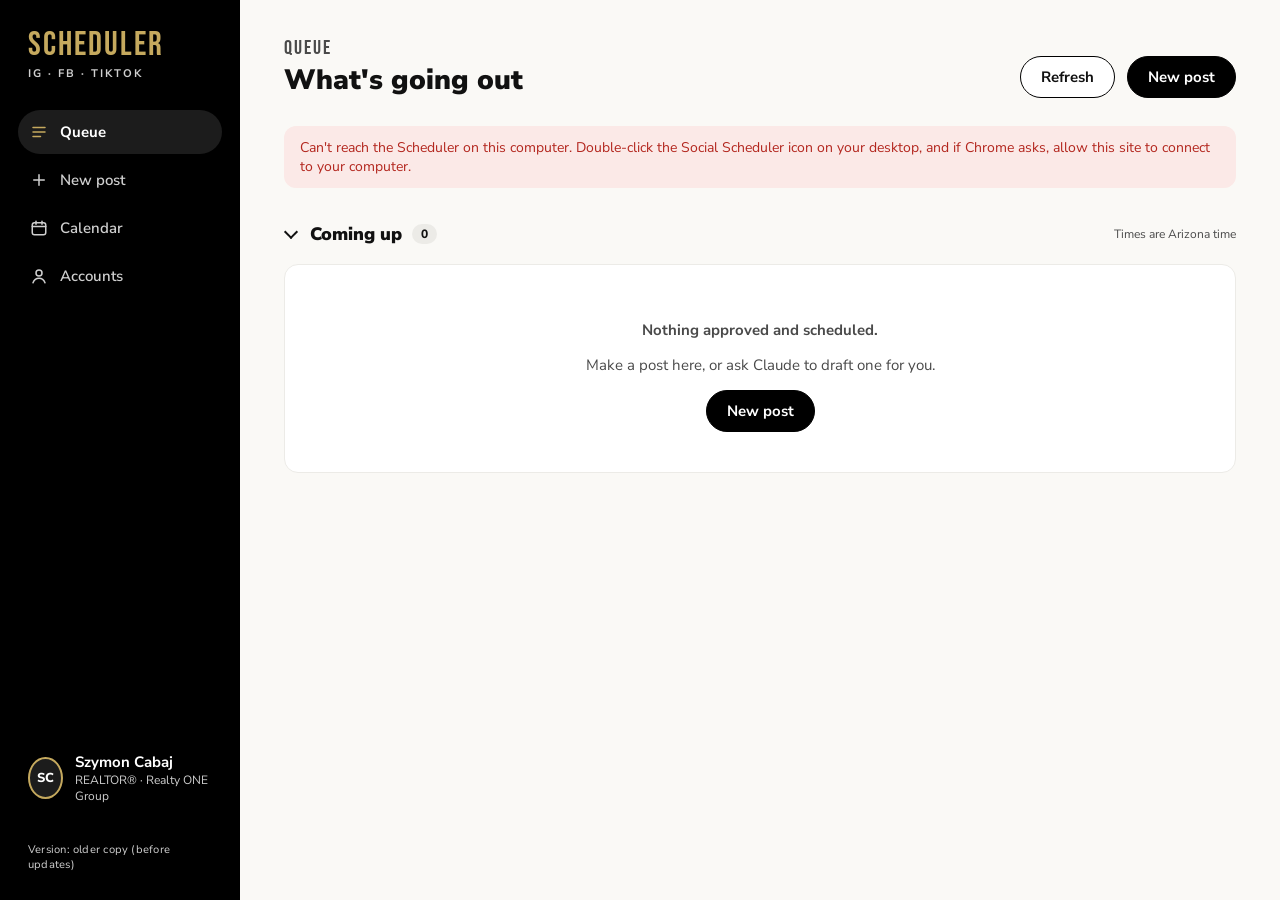
==== commit e4cf093e: "Sync the Scheduler screens: version and updates Co-Authored-By: Claude Opus 5.5 <noreply@anthropic.c" ====
--- a/app/index.html
+++ b/app/index.html
@@ -36,6 +36,7 @@
 .me{margin-top:auto;display:flex;gap:12px;align-items:center;padding:0 10px}
 .me .av{width:42px;height:42px;border-radius:50%;border:2px solid var(--gold);display:flex;align-items:center;justify-content:center;font-weight:800;font-size:13px;background:var(--g1)}
 .me small{display:block;color:var(--g4);font-size:12px}
+.ver{padding:10px 10px 0;color:var(--g4);font-size:11px;letter-spacing:.02em}
 main{flex:1;min-width:0;padding:36px 44px 80px;display:flex;flex-direction:column;gap:28px}
 header.top{display:flex;flex-wrap:wrap;align-items:flex-end;justify-content:space-between;gap:16px}
 .eyebrow{font-family:'Bebas Neue',sans-serif;font-size:20px;letter-spacing:.1em;color:var(--g2)}
@@ -144,7 +145,7 @@
 @media (max-width:900px){
   .app{flex-direction:column;background:var(--bg)}
   nav.side{width:auto;flex:none;height:auto;position:static;padding:14px 16px;flex-direction:row;align-items:center;gap:12px;flex-wrap:wrap}
-  .brand b{font-size:26px}.brand span,.me{display:none}
+  .brand b{font-size:26px}.brand span,.me,.ver{display:none}
   .navlinks{flex-direction:row;flex-wrap:wrap}
   .navlinks a{min-height:38px;padding:0 12px;font-size:14px}
   main{padding:24px 16px 80px}
@@ -168,6 +169,7 @@
       <a href="#accounts" data-route="accounts"><svg width="18" height="18" viewBox="0 0 24 24" fill="none" stroke="currentColor" stroke-width="2" stroke-linecap="round" aria-hidden="true"><circle cx="12" cy="8" r="4"/><path d="M4 21c1.5-4 4.5-6 8-6s6.5 2 8 6"/></svg>Accounts</a>
     </div>
     <div class="me"><div class="av" aria-hidden="true">SC</div><div><b>Szymon Cabaj</b><small>REALTOR® · Realty ONE Group</small></div></div>
+    <div class="ver" id="ver"></div>
   </nav>
   <main id="main" tabindex="-1"></main>
 </div>
@@ -255,6 +257,52 @@
   const busy = S.posts.some(p => p.publishing);
   pollTimer = setTimeout(() => loadPosts(true), busy ? 4000 : 60000);
 }
+// ---------- version and updates ----------
+function buildWhen(b) {
+  const m = /^(\d{4})(\d{2})(\d{2})(\d{2})(\d{2})-/.exec(b || "");
+  if (!m) return "";
+  const d = new Date(Date.UTC(+m[1], +m[2] - 1, +m[3], +m[4], +m[5]));
+  return d.toLocaleString(undefined, {month: "short", day: "numeric", hour: "numeric", minute: "2-digit"});
+}
+function versionText(v) {
+  if (!v) return "";
+  if (v.error) return "Version: older copy (before updates)";
+  const when = buildWhen(v.build);
+  return `Version ${v.version}${when ? " · " + when : v.build === "dev" ? " · installed by hand" : ""}`;
+}
+async function loadVersion() {
+  try { S.ver = await api("/api/version"); } catch (e) { S.ver = {error: e.message}; }
+  const el = $("#ver"); if (el) el.textContent = versionText(S.ver);
+  if (route() === "accounts") render();
+  return S.ver;
+}
+async function updateNow() {
+  try {
+    const d = await api("/api/update", {body: {}});
+    if (!d.updating) { toast("You already have the latest version."); return loadVersion(); }
+    toast("Updating… the Scheduler restarts in a few seconds.");
+    const from = S.ver && S.ver.build;
+    for (let i = 0; i < 40; i++) {
+      await new Promise(r => setTimeout(r, 3000));
+      try { const v = await api("/api/version"); if (v.build !== from) { location.reload(); return; } } catch (e) {}
+    }
+    toast("The update is taking longer than usual. Check again in a minute.", true);
+  } catch (e) { toast(e.message, true); }
+}
+function versionCard() {
+  const v = S.ver;
+  if (!v) return `<section class="card stack"><h2>This app</h2><div class="muted"><span class="spin"></span> Checking…</div></section>`;
+  const state = v.error ? "This copy is too old to update itself. Install the latest ZIP once and it will keep itself up to date after that."
+    : !v.auto_update ? "Automatic updates are off on this computer."
+    : v.update_error ? `The last update didn't install: ${v.update_error}`
+    : v.update_waiting ? "A new version is ready. It installs itself when you haven't used the screens for a few minutes, or press Update now."
+    : "Up to date. New versions install themselves when you're not using the screens.";
+  return `<section class="card stack"><h2>This app</h2>
+    <div class="row" style="justify-content:space-between"><b>${esc(versionText(v))}</b>${v.update_waiting ? `<span class="chip warn">Update ready</span>` : v.auto_update ? `<span class="chip ok">Up to date</span>` : ""}</div>
+    <div class="muted tiny">${esc(state)}</div>
+    ${v.auto_update ? `<div class="row"><button class="btn" id="updnow">${v.update_waiting ? "Update now" : "Check for updates"}</button></div>` : ""}
+  </section>`;
+}
 async function loadStatus() {
   S.status = null; if (route() === "accounts") render();
   try { S.status = await api("/api/status"); } catch (e) { S.status = {error: e.message}; }
@@ -300,7 +348,8 @@
   if (r.status === "done") {
     const link = p.links[k];
     const what = k === "tiktok" && r.mode === "draft" ? "in your TikTok inbox, open the app and tap Post" : "posted";
-    return `<div><b>${NAMES[k]}</b> <span class="chip ok">✓ ${what}</span> ${link ? `<a href="${esc(link)}" target="_blank" rel="noopener">View</a>` : ""}</div>`;
+    const extra = [r.ai_note, r.warning].filter(Boolean).map(t => `<div class="tiny muted">${esc(t)}</div>`).join("");
+    return `<div><b>${NAMES[k]}</b> <span class="chip ok">✓ ${what}</span> ${link ? `<a href="${esc(link)}" target="_blank" rel="noopener">View</a>` : ""}${extra}</div>`;
   }
   return `<div><b>${NAMES[k]}</b> <span class="chip bad">${r.attempts >= 3 ? "Gave up" : "Will retry"}</span> <span class="muted">${esc(r.error || "")}</span></div>`;
 }
@@ -346,7 +395,7 @@
   return `<article class="card post" data-id="${esc(p.id)}">
     ${thumb(p.media)}
     <div style="min-width:0">
-      <div class="row" style="gap:8px">${statusChip(p)}<span class="when">${esc(p.when_local)}</span></div>
+      <div class="row" style="gap:8px">${statusChip(p)}${p.ai_generated ? `<span class="chip" title="Marked as made with AI">AI</span>` : ""}<span class="when">${esc(p.when_local)}</span></div>
       <h3 style="margin-top:8px">${esc(p.title || "Untitled post")}</h3>
       <div class="cap">${esc(firstCaption(p))}</div>
       <div class="results">${Object.keys(p.platforms).map(k => resultLine(p, k)).join("")}</div>
@@ -539,6 +588,7 @@
         `<div class="bars">${best.hours.slice().sort((a, b) => hourNum(a.hour) - hourNum(b.hour)).map(h => `<div class="b"><span>${esc(h.hour)}</span><i style="width:${Math.max(4, h.followers / max * 100)}%"></i><span class="muted">${h.followers}</span></div>`).join("")}</div>`}
     </section>
   </div>
+  ${versionCard()}
   <section class="card stack">
     <h2>Rules every post follows</h2>
     <ul class="checks" style="margin:0;padding-left:20px">
@@ -562,7 +612,7 @@
     fmt: {instagram: "", facebook: "", tiktok: "draft"},
     own: {instagram: false, facebook: false, tiktok: false},
     caps: {instagram: "", facebook: "", tiktok: ""},
-    whenMode: "later", alsoStory: false,
+    whenMode: "later", alsoStory: false, ai: false,
     tt: {privacy: "", comment: false, duet: false, stitch: false, disclose: false, organic: false, branded: false},
     when: `${t.getFullYear()}-${pad(t.getMonth() + 1)}-${pad(t.getDate())}T${pad(t.getHours())}:00`,
     saving: false,
@@ -588,6 +638,7 @@
     disclose: !!(tt.brand_organic || tt.brand_content), organic: !!tt.brand_organic, branded: !!tt.brand_content};
   c.when = p.local_input; c.whenMode = "later";
   c.wasApproved = !!p.approved;
+  c.ai = !!p.ai_generated;
   return c;
 }
 function kinds(c) { const ks = new Set(c.files.map(f => f.type)); return {videos: c.files.filter(f => f.type === "video").length, images: c.files.filter(f => f.type === "image").length, mixed: ks.size > 1}; }
@@ -671,6 +722,15 @@
       <label class="opt ${t.privacy === "SELF_ONLY" ? "off" : ""}" ${t.privacy === "SELF_ONLY" ? `title="Branded content visibility cannot be set to private."` : ""}><input type="checkbox" data-tt="branded" ${t.branded ? "checked" : ""} ${t.privacy === "SELF_ONLY" ? "disabled" : ""}> <span><b>Branded content</b><br><span class="muted tiny">You are promoting another brand or a third party. This video will be classified as Branded Content.</span></span></label>
       ${ttLabel(t) ? `<div class="notice tiny">Your photo/video will be labeled as '${ttLabel(t)}'</div>` : ""}` : ""}
   </div>`;
+}
+// What "Made with AI" does on each platform (TikTok and Instagram take a label from the API; Facebook doesn't).
+function aiNotes(c, active) {
+  const out = [];
+  if (active.includes("tiktok")) out.push(["info", isDirect(c) ? "TikTok will show \u201cCreator labeled as AI-generated\u201d."
+    : "TikTok drafts can't carry the AI label. In the app, turn on \u201cAI-generated content\u201d under More options before you tap Post."]);
+  if (active.includes("instagram")) out.push(["info", "Instagram gets the AI label. If Instagram refuses it, the post still goes out and the queue tells you to add it in the app."]);
+  if (active.includes("facebook")) out.push(["warn", "Facebook can't take the AI label from the Scheduler. Meta adds \u201cAI info\u201d itself when the file carries AI details. If it's missing after posting, add it in Facebook, or say it's AI in the caption."]);
+  return out;
 }
 const LIMITS = {instagram: 2200, facebook: 63206, tiktok: 2200};
 function checks(c) {
@@ -695,6 +755,7 @@
     const hits = FAIR_HOUSING.filter(w => cap.toLowerCase().includes(w));
     if (hits.length) out.push(["warn", `${NAMES[k]}: double-check “${hits.join("”, “")}” for Fair Housing.`]);
   }
+  if (c.ai) out.push(...aiNotes(c, active));
   if (c.on.tiktok && o.tiktok.length) {
     if (isDirect(c)) out.push(...ttProblems(c));
     else out.push(["info", "TikTok goes to your inbox as a draft. Open the app and tap Post."]);
@@ -766,6 +827,7 @@
         ${plat("instagram")}${plat("facebook")}${plat("tiktok")}
         ${c.editId && storiesOf(c.editId, c.title).length ? `<div class="platform"><div class="head"><b>Full-screen stories already scheduled</b></div><div class="muted tiny">${storiesOf(c.editId, c.title).map(x => esc(x.when_local)).join(" · ")}. To change them, edit or cancel the story posts in the queue.</div></div>` :
           storyTwin(c).length ? `<div class="platform ${c.alsoStory ? "on" : ""}"><div class="head"><label><input type="checkbox" id="alsostory" ${c.alsoStory ? "checked" : ""}> ${storyInfo(c).label}</label></div><div class="muted tiny">${storyInfo(c).text}</div></div>` : ""}
+        <div class="platform ${c.ai ? "on" : ""}"><div class="head"><label><input type="checkbox" id="aigen" ${c.ai ? "checked" : ""}> Made with AI</label></div><div class="muted tiny">Turn on when the photo or video was made or realistically changed with AI, like people, rooms or places that look real. The Scheduler adds each platform's AI label where it can.</div></div>
       </section>
     </div>
     <div class="stack" style="position:sticky;top:20px">
@@ -841,6 +903,7 @@
   document.querySelectorAll("[data-own]").forEach(b => b.onchange = () => { const k = b.dataset.own; c.own[k] = b.checked; if (b.checked && !c.caps[k]) c.caps[k] = c.caption; render(); });
   document.querySelectorAll("[data-fmt]").forEach(s => s.onchange = () => { c.fmt[s.dataset.fmt] = s.value; render(); });
   const as = $("#alsostory"); if (as) as.onchange = () => { c.alsoStory = as.checked; render(); };
+  const ai = $("#aigen"); if (ai) ai.onchange = () => { c.ai = ai.checked; render(); };
   if (isDirect(c)) {
     loadCreator();
     const pv = $("#ttprivacy"); if (pv) pv.onchange = () => { c.tt.privacy = pv.value; render(); };
@@ -898,7 +961,7 @@
   const c = S.compose;
   const targets = buildTargets(c, activePlatforms(c));
   const now = approveIt && c.whenMode === "now";
-  const body = {targets, title: c.title, when: c.whenMode === "now" ? "now" : c.when, approve: approveIt, publish_now: now};
+  const body = {targets, title: c.title, when: c.whenMode === "now" ? "now" : c.when, approve: approveIt, publish_now: now, ai_generated: !!c.ai};
   c.saving = true; render();
   try {
     const alsoStory = c.alsoStory && storyTwin(c).length > 0;
@@ -918,6 +981,7 @@
   modal(`<h2>Approve this post?</h2>
     <p class="muted">Going out <b>${esc(whenText)}</b> (Arizona time) with ${c.files.length === 1 ? "1 file" : c.files.length + " files"} on:</p>
     <div class="stack">${ch.active.map(k => `<div class="platform on"><div class="head"><b>${NAMES[k]}</b><span class="chip">${FORMAT_NAMES[targets[k].format || targets[k].mode]}${targets[k].mode === "direct" ? " · " + esc(PRIVACY[targets[k].privacy_level] || "") : ""}</span></div><div style="white-space:pre-wrap;font-size:14px">${targets[k].format === "story" ? `<span class="muted">Story, no caption</span>` : esc(targets[k].caption)}</div></div>`).join("")}${c.alsoStory && storyTwin(c).length ? `<div class="platform on"><div class="head"><b>${storyTwin(c).map(k => NAMES[k]).join(" + ")}</b><span class="chip">${storyInfo(c).chip}</span></div><div class="muted tiny">Full screen, no caption.</div></div>` : ""}</div>
+    ${c.ai ? `<div class="notice tiny" style="margin-top:12px">Marked as made with AI. It gets the AI label where the platform allows.</div>` : ""}
     ${declaration(c) ? `<div style="margin-top:12px">${declaration(c)}</div>` : ""}
     <div class="row" style="justify-content:flex-end;margin-top:16px"><button class="btn" data-close>Keep editing</button><button class="btn gold" id="yes">Approve</button></div>`,
     (el, close) => $("#yes", el).onclick = () => { close(); submitCompose(true); });
@@ -964,6 +1028,7 @@
     $("#ttlink").onclick = async () => { try { const d = await api("/api/tiktok/link"); window.open(d.url, "_blank", "noopener"); } catch (e) { toast(e.message, true); } };
     $("#ttgo").onclick = async () => { try { await api("/api/tiktok/code", {body: {code: $("#ttcode").value}}); toast("TikTok connected."); loadStatus(); } catch (e) { toast(e.message, true); } };
     if (!S.best) loadBest().then(() => route() === "accounts" && render());
+    const un = $("#updnow"); if (un) un.onclick = () => { un.disabled = true; updateNow(); };
   }
   else {
     main.innerHTML = viewQueue(); const rb = $("#refresh"); if (rb) rb.onclick = () => { toast("Refreshing…"); loadPosts(); };
@@ -973,6 +1038,7 @@
 window.addEventListener("hashchange", () => { render(); if (route() === "accounts" && !S.status) loadStatus(); $("#main").focus({preventScroll: true}); window.scrollTo(0, 0); });
 render();
 loadPosts();
+loadVersion(); setInterval(loadVersion, 10 * 60e3);
 if (route() === "accounts") loadStatus();
 </script>
 </body>
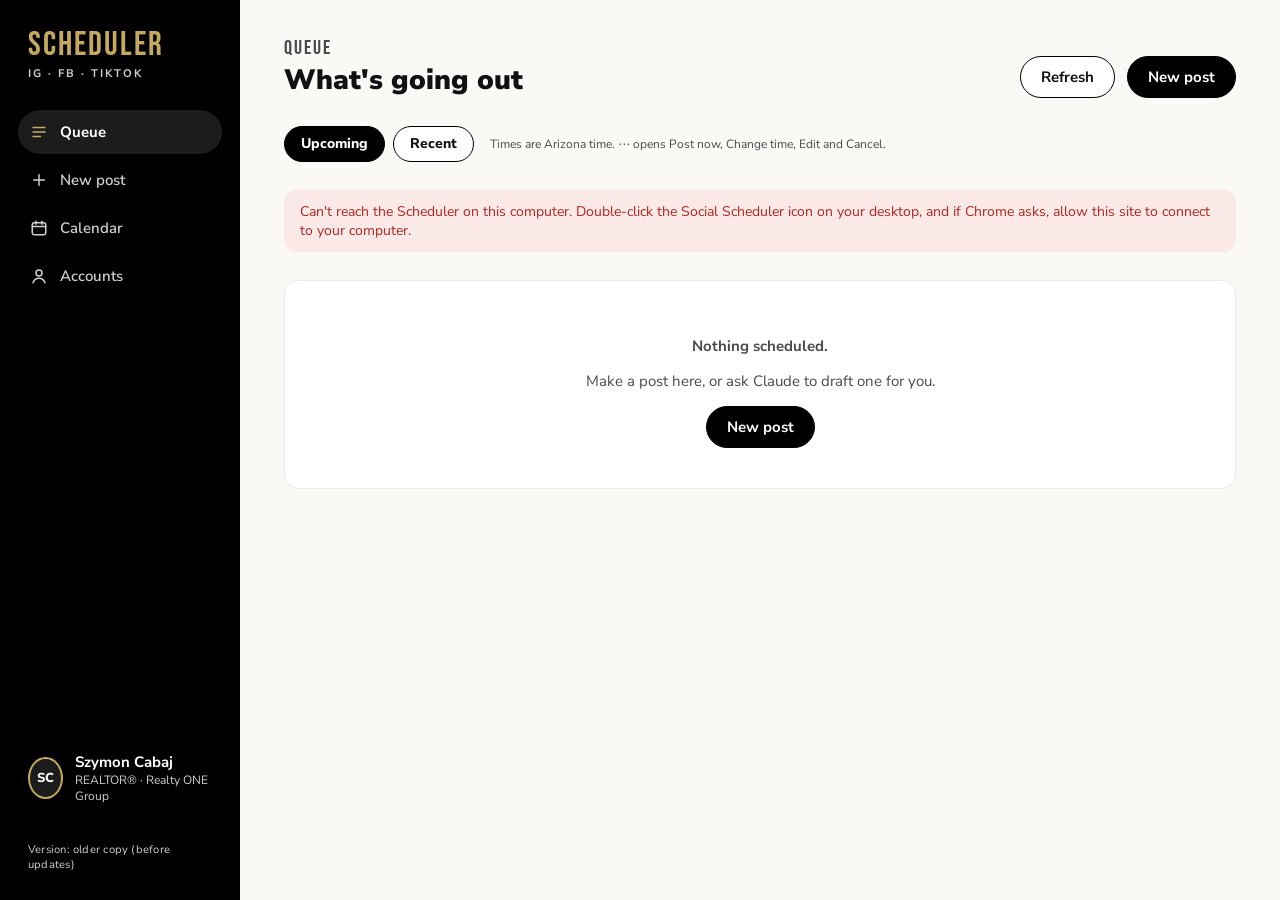
==== commit a1f3418f: "Sync the Scheduler screens: queue timeline (Upcoming / Recent, approval banner) Co-Authored-By: Clau" ====
--- a/app/index.html
+++ b/app/index.html
@@ -142,7 +142,40 @@
 .toast.bad{background:var(--bad)}
 .spin{width:14px;height:14px;border:2px solid currentColor;border-right-color:transparent;border-radius:50%;display:inline-block;animation:sp 0.8s linear infinite}
 @keyframes sp{to{transform:rotate(360deg)}}
+/* Queue timeline */
+.qseg{display:flex;gap:8px;align-items:center}
+.qseg button{min-height:36px;padding:0 16px;border-radius:999px;border:1.5px solid var(--black);background:var(--white);font-weight:800;font-size:14px;cursor:pointer}
+.qseg button[aria-pressed="true"]{background:var(--black);color:var(--white)}
+.apbanner{display:flex;align-items:center;gap:14px;background:#FBEFC9;border:1.5px solid #E6C75A;border-radius:12px;padding:12px 16px}
+.apbanner .n{width:32px;height:32px;border-radius:50%;background:var(--gold);font-weight:900;display:flex;align-items:center;justify-content:center;flex:none}
+.apbanner .t{flex:1;font-weight:800}.apbanner .t span{display:block;font-size:13px;font-weight:600;color:#6B5200}
+.tldays{display:flex;flex-direction:column;gap:6px}
+.tlday{display:flex;align-items:center;gap:10px;font-size:17px;font-weight:900;margin:10px 0 4px}
+.tlday .count{font-size:12px;font-weight:800;background:var(--g5);border-radius:999px;padding:2px 9px}
+.tl{display:grid;grid-template-columns:84px 18px minmax(0,1fr)}
+.tl-time{font-weight:800;font-size:14px;text-align:right;padding:20px 12px 0 0;white-space:nowrap}
+.tl-rail{position:relative}
+.tl-rail::before{content:"";position:absolute;left:8px;top:0;bottom:0;width:2px;background:var(--g5)}
+.tl-rail i{position:absolute;left:3px;top:23px;width:12px;height:12px;border-radius:50%;background:var(--black);border:2px solid var(--bg)}
+.tl.draft .tl-rail i{background:var(--gold)}.tl.done .tl-rail i{background:var(--ok)}.tl.bad .tl-rail i{background:var(--bad)}.tl.off .tl-rail i{background:var(--g4)}
+.tl-card{display:flex;gap:14px;align-items:center;padding:12px 14px;margin:5px 0 5px 10px}
+.tl.child .tl-card{margin-left:44px;border-left:3px solid var(--gold);background:#FCFAF4}
+.tl.draft .tl-card{border:1.5px solid #E6C75A;background:#FFFCF2}
+.tl-card .thumb{width:52px;height:64px;flex:none}
+.tl-card .info{flex:1;min-width:0;display:flex;flex-direction:column;gap:4px}
+.tl-card .ttl{font-size:16px;font-weight:800}
+.tl-card .tlacts{display:flex;gap:8px;align-items:center;flex:none}
+.dest{display:flex;flex-wrap:wrap;gap:4px 18px;font-size:13px}
+.dest>div{display:inline-flex;align-items:center;gap:6px;flex-wrap:wrap}
+.dest .err{flex-basis:100%;color:var(--bad);font-size:12px}
+.pi{width:20px;height:20px;border-radius:6px;color:#fff;font-size:9px;font-weight:900;display:inline-flex;align-items:center;justify-content:center;flex:none}
+.pi.instagram{background:linear-gradient(135deg,#F58529,#DD2A7B 50%,#8134AF)}.pi.facebook{background:#1877F2}.pi.tiktok{background:#111;box-shadow:inset -2px 0 0 #25F4EE,inset 2px 0 0 #FE2C55}
+.morebtn{width:36px;height:36px;border-radius:50%;border:1.5px solid var(--g4);background:var(--white);display:inline-flex;align-items:center;justify-content:center;cursor:pointer;font-weight:900;letter-spacing:1px}
 @media (max-width:900px){
+  .tl{grid-template-columns:64px 14px minmax(0,1fr)}
+  .tl-card{flex-wrap:wrap}
+  .tl.child .tl-card{margin-left:24px}
+
   .app{flex-direction:column;background:var(--bg)}
   nav.side{width:auto;flex:none;height:auto;position:static;padding:14px 16px;flex-direction:row;align-items:center;gap:12px;flex-wrap:wrap}
   .brand b{font-size:26px}.brand span,.me,.ver{display:none}
@@ -186,7 +219,7 @@
 const BROKERAGE = "realty one group";
 
 let openId = null;
-const S = {posts: [], status: null, best: null, loading: true, error: "", month: null, compose: null, creator: null};
+const S = {qtab: "upcoming", posts: [], status: null, best: null, loading: true, error: "", month: null, compose: null, creator: null};
 // Served by the laptop (http://127.0.0.1:8765) or from the published copy on github.io, which talks to the laptop.
 const LOCAL = "http://127.0.0.1:8765";
 const BASE = location.protocol === "https:" ? LOCAL : "";
@@ -412,6 +445,11 @@
   const p = S.posts.find(x => x.id === id);
   if (!p) return;
   if (act === "review") { location.hash = "#review/" + id; return; }
+  if (act === "copytt") {
+    try { await navigator.clipboard.writeText(ttDraftCaption(p)); toast("TikTok caption copied. Paste it into the draft in your TikTok inbox."); }
+    catch (e) { modal(`<h2>TikTok caption</h2><p class="muted">Copying didn't work here. Select the text and copy it.</p><textarea readonly style="width:100%;min-height:160px">${esc(ttDraftCaption(p))}</textarea><div class="row" style="justify-content:flex-end"><button class="btn" data-close>Done</button></div>`); }
+    return;
+  }
   if (act === "delete") {
     modal(`<h2>Delete this post?</h2><p class="muted">“${esc(p.title || firstCaption(p).slice(0, 80) || "Untitled")}” is removed from the scheduler. Nothing was posted, so nothing changes on Instagram, Facebook or TikTok.</p>
       <div class="row" style="justify-content:flex-end"><button class="btn" data-close>Keep it</button><button class="btn primary" id="yes">Delete</button></div>`,
@@ -430,7 +468,8 @@
       });
   } else if (act === "reschedule") {
     modal(`<h2>Change the time</h2><p class="muted">Arizona time.</p>
-      <label class="field">New time<input type="datetime-local" id="t" value="${esc(p.local_input)}"></label>
+      <label class="field">New time<input type="datetime-local" id="t" value="${esc(p.local_input)}" max="${esc(p.latest_input || "")}"></label>
+      ${p.latest_local ? `<p class="muted tiny">Latest possible: ${esc(p.latest_local)} (files are kept online for 7 days).</p>` : ""}
       <div class="row" style="justify-content:flex-end;margin-top:16px"><button class="btn" data-close>Back</button><button class="btn primary" id="yes">Save time</button></div>`,
       (el, close) => $("#yes", el).onclick = async () => {
         try { await api(`/api/posts/${id}/reschedule`, {body: {when: $("#t", el).value}}); toast("Time changed."); close(); after && after(); loadPosts(); }
@@ -502,28 +541,90 @@
   return days;
 }
 
+// Queue as a timeline. Upcoming = everything still to go out (drafts included, at their time), Recent = what went out.
+const PLATFORM_ORDER = ["instagram", "facebook", "tiktok"];
+const PI = {instagram: "IG", facebook: "FB", tiktok: "TT"};
+const pIcon = k => `<span class="pi ${k}" aria-hidden="true">${PI[k]}</span>`;
+function fmtName(p, k) { return FORMAT_NAMES[p.platforms[k]] || p.platforms[k] || ""; }
+function destResult(p, k) {
+  const r = (p.results || {})[k];
+  if (!r) return p.status === "pending" ? "" : `<span class="chip">Not sent</span>`;
+  if (r.status === "done") {
+    const link = p.links[k];
+    return `<span class="chip ok">✓ ${k === "tiktok" && r.mode === "draft" ? "In your TikTok inbox" : "Posted"}</span>${link ? `<a href="${esc(link)}" target="_blank" rel="noopener">View</a>` : ""}`;
+  }
+  return `<span class="chip bad">${r.attempts >= 3 ? "Failed" : "Will retry"}</span>${r.error ? `<span class="err">${esc(r.error)}</span>` : ""}`;
+}
+function destLines(p, recent) {
+  return `<div class="dest">${PLATFORM_ORDER.filter(k => p.platforms[k]).map(k =>
+    `<div>${pIcon(k)}<b>${NAMES[k]}</b>${recent ? "" : `<span class="muted">${esc(fmtName(p, k))}</span>`}${destResult(p, k)}</div>`).join("")}</div>`;
+}
+// TikTok inbox drafts can't carry a caption, so offer it to paste.
+function ttDraftCaption(p) {
+  const r = (p.results || {}).tiktok || {}, t = (p.targets || {}).tiktok;
+  if (!t || !t.caption || p.status === "cancelled" || r.status === "failed") return "";
+  return (r.mode || t.mode || "draft") === "draft" ? t.caption : "";
+}
+function storyName(p) { const m = (p.title || "").match(/\(story( \d+\/\d+)?\)$/); return "Story" + (m && m[1] ? m[1] : ""); }
+function tlKind(p) {
+  if (p.status === "pending") return p.approved ? "" : "draft";
+  return p.status === "done" ? "done" : p.status === "cancelled" ? "off" : "bad";
+}
+function tlRow(p, recent) {
+  const draft = p.status === "pending" && !p.approved;
+  const parent = storyParent(p);
+  const started = Object.keys(p.results).length > 0;
+  const showChip = recent ? p.status !== "done" : draft || p.publishing || started || Date.parse(p.scheduled_for) <= Date.now();
+  const chips = [showChip ? statusChip(p) : "", p.ai_generated ? `<span class="chip" title="Marked as made with AI">AI</span>` : ""].filter(Boolean).join(" ");
+  const btns = [];
+  if (draft) btns.push(`<button class="btn small gold" data-act="review">Review</button>`);
+  if (recent && ttDraftCaption(p)) btns.push(`<button class="btn small gold" data-act="copytt">Copy TikTok caption</button>`);
+  return `<div class="tl ${tlKind(p)}${parent ? " child" : ""}" data-id="${esc(p.id)}">
+    <div class="tl-time">${esc(p.when_local.split(", ")[1] || p.when_local)}</div><div class="tl-rail"><i></i></div>
+    <article class="card tl-card">${thumb(p.media)}
+      <div class="info">
+        <div class="row" style="gap:8px"><span class="ttl">${parent ? esc(storyName(p)) : esc(p.title || "Untitled post")}</span>${chips}</div>
+        ${parent ? `<div class="tiny muted">For <b>${esc(parent.title || "Untitled post")}</b></div>` : ""}
+        ${destLines(p, recent)}
+      </div>
+      <div class="tlacts">${btns.join("")}<button class="morebtn" data-open="${esc(p.id)}" aria-label="All actions for this post" title="Post now, Change time, Edit, Cancel">⋯</button></div>
+    </article>
+  </div>`;
+}
+function timeline(posts, recent) {
+  const today = new Intl.DateTimeFormat("en-US", {timeZone: "America/Phoenix", weekday: "short", month: "short", day: "numeric"}).format(new Date()).replace(",", "");
+  return `<div class="tldays">${byDay(posts).map(d => `<div><div class="tlday">${esc(d.day === today ? "Today · " + d.day : d.day)}<span class="count">${d.posts.length}</span></div>
+    ${d.posts.map(p => tlRow(p, recent)).join("")}</div>`).join("")}</div>`;
+}
 function viewQueue() {
   const now = Date.now();
-  const busy = S.posts.filter(p => p.publishing);
-  const drafts = S.posts.filter(p => p.status === "pending" && !p.approved);
-  const upcoming = S.posts.filter(p => p.status === "pending" && p.approved && !p.publishing);
-  const recent = S.posts.filter(p => p.status !== "pending" && now - Date.parse(p.scheduled_for) < 30 * 864e5).reverse().slice(0, 20);
-  const overdue = upcoming.filter(p => Date.parse(p.scheduled_for) < now && !Object.keys(p.results).length);
-  return `
-  <header class="top">
-    <div><div class="eyebrow">Queue</div><h1>What's going out</h1></div>
+  const byTime = (a, b) => a.scheduled_for.localeCompare(b.scheduled_for);
+  const pending = S.posts.filter(p => p.status === "pending").sort(byTime);
+  const drafts = pending.filter(p => !p.approved);
+  const recent = S.posts.filter(p => p.status !== "pending" && now - Date.parse(p.scheduled_for) < 14 * 864e5).sort(byTime).reverse().slice(0, 40);
+  const overdue = pending.filter(p => p.approved && !p.publishing && Date.parse(p.scheduled_for) < now && !Object.keys(p.results).length);
+  if (S.qtab === "approve" && !drafts.length && !S.loading) S.qtab = "upcoming";
+  const head = `<header class="top">
+    <div><div class="eyebrow">Queue</div><h1>${S.qtab === "approve" ? "Needs your approval" : "What's going out"}</h1></div>
     <div class="row"><button class="btn" id="refresh">Refresh</button><a class="btn primary" href="#new">New post</a></div>
-  </header>
+  </header>`;
+  if (S.qtab === "approve") {
+    return head + `<div class="row"><button class="btn small" data-qtab="upcoming">‹ Back to the queue</button><span class="muted tiny">Nothing here goes out until you approve it. Soonest first.</span></div>
+      <section class="stack">${drafts.map(p => postCard(p)).join("")}</section>`;
+  }
+  const isRecent = S.qtab === "recent";
+  return head + `
+  <div class="qseg" role="group" aria-label="Show">
+    <button data-qtab="upcoming" aria-pressed="${!isRecent}">Upcoming${pending.length ? " " + pending.length : ""}</button>
+    <button data-qtab="recent" aria-pressed="${isRecent}">Recent</button>
+    <span class="muted tiny" style="margin-left:8px">${isRecent ? "Last 14 days, newest first." : "Times are Arizona time. ⋯ opens Post now, Change time, Edit and Cancel."}</span>
+  </div>
   ${S.error ? `<div class="notice bad">${esc(S.error)}</div>` : ""}
-  ${overdue.length ? `<div class="notice">${overdue.length === 1 ? "One post is" : overdue.length + " posts are"} past their time. GitHub's timer can run up to about 30 minutes late. Press <b>Post now</b> if it can't wait.</div>` : ""}
-  ${drafts.length ? sec("drafts", "Needs your approval", drafts.length, drafts.map(p => postCard(p)).join(""), {sub: "Nothing here posts until you approve it"}) : ""}
-  ${busy.length ? `<section class="stack"><h2>Publishing now</h2>${busy.map(p => postCard(p)).join("")}</section>` : ""}
-  ${sec("upcoming", "Coming up", S.loading ? null : upcoming.length,
-    S.loading ? `<div class="card empty"><span class="spin"></span> Loading…</div>` :
-      upcoming.length ? byDay(upcoming).map(d => sec("day:" + d.day, d.day, d.posts.length, d.posts.map(p => postCard(p)).join(""), {small: true})).join("") :
-      `<div class="card empty"><p><b>Nothing approved and scheduled.</b></p><p>Make a post here, or ask Claude to draft one for you.</p><a class="btn primary" href="#new">New post</a></div>`,
-    {sub: "Times are Arizona time"})}
-  ${recent.length ? sec("recent", "Recent", recent.length, recent.map(p => postCard(p)).join(""), {open: false}) : ""}`;
+  ${!isRecent && drafts.length ? `<div class="apbanner"><span class="n">${drafts.length}</span><div class="t">${drafts.length === 1 ? "1 post needs" : drafts.length + " posts need"} your approval<span>Nothing goes out until you approve it. ${drafts.length === 1 ? "It also sits" : "They also sit"} at ${drafts.length === 1 ? "its" : "their"} time below, outlined in gold.</span></div><button class="btn small gold" data-qtab="approve">Review all</button></div>` : ""}
+  ${!isRecent && overdue.length ? `<div class="notice">${overdue.length === 1 ? "One post is" : overdue.length + " posts are"} past their time. The scheduler checks every 5 minutes and GitHub takes a minute or two to post. Press <b>Post now</b> if it can't wait.</div>` : ""}
+  ${S.loading ? `<div class="card empty"><span class="spin"></span> Loading…</div>` : isRecent
+    ? (recent.length ? timeline(recent, true) : `<div class="card empty"><p><b>Nothing went out in the last 14 days.</b></p></div>`)
+    : (pending.length ? timeline(pending, false) : `<div class="card empty"><p><b>Nothing scheduled.</b></p><p>Make a post here, or ask Claude to draft one for you.</p><a class="btn primary" href="#new">New post</a></div>`)}`;
 }
 
 function viewCalendar() {
@@ -596,7 +697,7 @@
       <li>No wording that describes or excludes buyers by protected class (Fair Housing). The page flags common risky phrases.</li>
       <li>Nothing goes out until you press <b>Approve</b>. Times are Arizona time.</li>
       <li>TikTok posts either land in your TikTok inbox as drafts (you tap Post in the app) or post directly with the privacy and settings you pick.</li>
-      <li>Scheduled posts are published from GitHub every 20 minutes between 5 AM and 10 PM, so this laptop can be off.</li>
+      <li>The scheduler checks for due posts every 5 minutes between 5 AM and 10 PM and publishes them from GitHub, so this laptop can be off.</li>
     </ul>
   </section>`;
 }
@@ -637,6 +738,7 @@
   if (tt && tt.mode === "direct") c.tt = {privacy: tt.privacy_level || "", comment: !!tt.allow_comment, duet: !!tt.allow_duet, stitch: !!tt.allow_stitch,
     disclose: !!(tt.brand_organic || tt.brand_content), organic: !!tt.brand_organic, branded: !!tt.brand_content};
   c.when = p.local_input; c.whenMode = "later";
+  c.latest = p.latest;
   c.wasApproved = !!p.approved;
   c.ai = !!p.ai_generated;
   return c;
@@ -733,6 +835,20 @@
   return out;
 }
 const LIMITS = {instagram: 2200, facebook: 63206, tiktok: 2200};
+// Uploaded files are deleted after 7 days, so a post can be scheduled at most 6 days after its first upload.
+const WINDOW_MS = 6 * 864e5;
+function latestFor(c) {
+  if (c.latest) return Date.parse(c.latest);
+  const ups = c.files.map(f => f.media && f.media.uploaded_at ? Date.parse(f.media.uploaded_at) : Date.now());
+  return (ups.length ? Math.min(...ups) : Date.now()) + WINDOW_MS;
+}
+function localInput(ms) {
+  const d = new Date(ms), pad = n => String(n).padStart(2, "0");
+  return `${d.getFullYear()}-${pad(d.getMonth() + 1)}-${pad(d.getDate())}T${pad(d.getHours())}:${pad(d.getMinutes())}`;
+}
+function niceTime(ms) {
+  return new Date(ms).toLocaleString(undefined, {weekday: "short", month: "short", day: "numeric", hour: "numeric", minute: "2-digit"});
+}
 function checks(c) {
   const o = options(c), out = [];
   const active = ["instagram", "facebook", "tiktok"].filter(k => c.on[k] && o[k].length);
@@ -764,6 +880,7 @@
     const t = Date.parse(c.when);
     if (!c.when || isNaN(t)) out.push(["bad", "Pick a date and time."]);
     else if (t < Date.now() - 5 * 60e3) out.push(["bad", "That time is in the past."]);
+    else if (t > latestFor(c)) out.push(["bad", `That's too far ahead. Uploaded files are kept online for 7 days, so this post can go out until ${niceTime(latestFor(c))} at the latest. Pick an earlier time, or make the post closer to the date.`]);
     else { const h = new Date(t).getHours(); if (h < 5 || h >= 22) out.push(["info", "Scheduled posts go out between 5 AM and 10 PM, so this one will publish at about 5 AM."]); }
   }
   return {list: out, ok: !out.some(x => x[0] === "bad" || (x[0] === "warn" && x[1].startsWith("Waiting"))), active};
@@ -834,7 +951,8 @@
       <section class="card stack">
         <h2>4. When</h2>
         <div class="seg" role="group" aria-label="When"><button data-when="now" class="${c.whenMode === "now" ? "on" : ""}">Right now</button><button data-when="later" class="${c.whenMode === "later" ? "on" : ""}">Schedule</button></div>
-        ${c.whenMode === "later" ? `<label class="field">Date and time (Arizona)<input type="datetime-local" id="when" value="${esc(c.when)}"></label>
+        ${c.whenMode === "later" ? `<label class="field">Date and time (Arizona)<input type="datetime-local" id="when" value="${esc(c.when)}" max="${esc(localInput(latestFor(c)))}"></label>
+          <div class="muted tiny">Up to 6 days ahead (latest ${esc(niceTime(latestFor(c)))}). Files are kept online for 7 days.</div>
           <div id="besttimes" class="row tiny"></div>` : `<div class="muted tiny">It starts publishing as soon as you approve. Keep this page open until it says Posted.</div>`}
       </section>
       <section class="card stack">
@@ -1032,6 +1150,8 @@
   }
   else {
     main.innerHTML = viewQueue(); const rb = $("#refresh"); if (rb) rb.onclick = () => { toast("Refreshing…"); loadPosts(); };
+    document.querySelectorAll("[data-qtab]").forEach(b => b.onclick = () => { S.qtab = b.dataset.qtab; render(); window.scrollTo(0, 0); });
+    document.querySelectorAll("[data-open]").forEach(b => b.onclick = () => openPost(b.dataset.open));
     document.querySelectorAll("[data-sec]").forEach(b => b.onclick = () => toggleSec(b.dataset.sec, b.dataset.dflt === "1"));
   }
 }
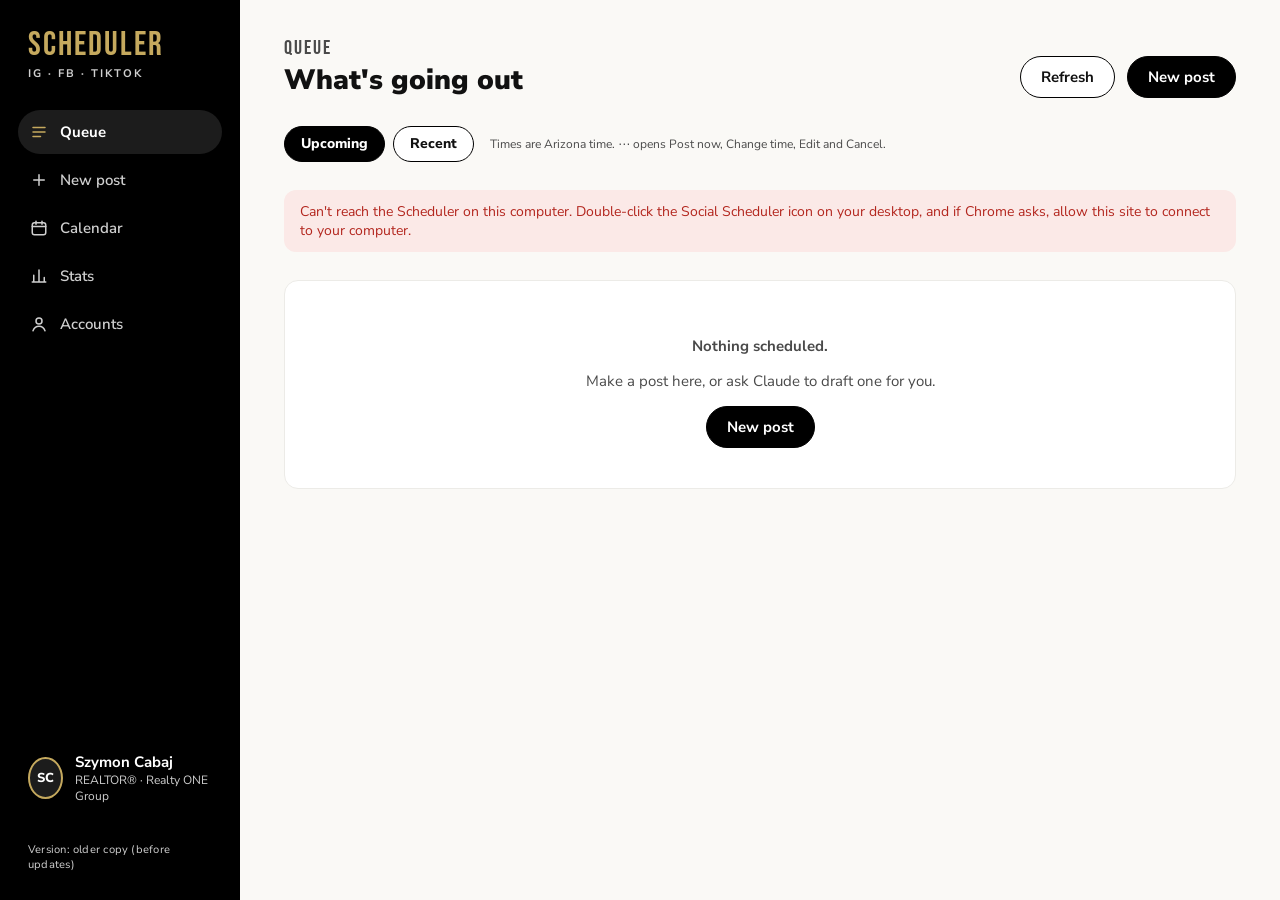
==== commit 26da4505: "App screens: Stats page and Week starts on setting (copy of social-scheduler ui.html v0.6.0) Co-Auth" ====
--- a/app/index.html
+++ b/app/index.html
@@ -144,6 +144,20 @@
 @keyframes sp{to{transform:rotate(360deg)}}
 /* Queue timeline */
 .qseg{display:flex;gap:8px;align-items:center}
+.stats{width:100%;border-collapse:separate;border-spacing:0;background:var(--white);border:1px solid var(--g5);border-radius:var(--radius);overflow:hidden}
+.stats th,.stats td{padding:14px 18px;text-align:left;vertical-align:top;border-bottom:1px solid var(--g5)}
+.stats tr:last-child th,.stats tr:last-child td{border-bottom:0}
+.stats thead th{background:var(--g5);font-weight:900;font-size:14px}
+.stats thead th small{display:block;font-weight:600;color:var(--g2);font-size:12px}
+.stats thead th.now{background:var(--black);color:var(--white)}
+.stats thead th.now small{color:var(--gold)}
+.stats tbody th{font-weight:800;width:150px}
+.stats td.now{background:var(--gold-soft)}
+.stats .n{font-size:28px;font-weight:900;line-height:1}
+.stats td.zero .n{color:var(--g4)}
+.stats .parts{display:flex;flex-direction:column;gap:2px;margin-top:6px;font-size:12px;font-weight:700;color:var(--g2)}
+.stats .parts .ok{color:var(--ok)}.stats .parts .bad{color:var(--bad)}.stats .parts .warn{color:var(--warn)}
+.stats tr.total th,.stats tr.total td{border-top:2px solid var(--g4)}
 .qseg button{min-height:36px;padding:0 16px;border-radius:999px;border:1.5px solid var(--black);background:var(--white);font-weight:800;font-size:14px;cursor:pointer}
 .qseg button[aria-pressed="true"]{background:var(--black);color:var(--white)}
 .apbanner{display:flex;align-items:center;gap:14px;background:#FBEFC9;border:1.5px solid #E6C75A;border-radius:12px;padding:12px 16px}
@@ -199,6 +213,7 @@
       <a href="#queue" data-route="queue"><svg width="18" height="18" viewBox="0 0 24 24" fill="none" stroke="currentColor" stroke-width="2" stroke-linecap="round" aria-hidden="true"><path d="M4 6h16M4 12h16M4 18h10"/></svg>Queue</a>
       <a href="#new" data-route="new"><svg width="18" height="18" viewBox="0 0 24 24" fill="none" stroke="currentColor" stroke-width="2" stroke-linecap="round" aria-hidden="true"><path d="M12 5v14M5 12h14"/></svg>New post</a>
       <a href="#calendar" data-route="calendar"><svg width="18" height="18" viewBox="0 0 24 24" fill="none" stroke="currentColor" stroke-width="2" stroke-linecap="round" aria-hidden="true"><rect x="3" y="5" width="18" height="16" rx="3"/><path d="M3 10h18M8 3v4M16 3v4"/></svg>Calendar</a>
+      <a href="#stats" data-route="stats"><svg width="18" height="18" viewBox="0 0 24 24" fill="none" stroke="currentColor" stroke-width="2" stroke-linecap="round" aria-hidden="true"><path d="M5 20V11M12 20V4M19 20v-6M3 20h18"/></svg>Stats</a>
       <a href="#accounts" data-route="accounts"><svg width="18" height="18" viewBox="0 0 24 24" fill="none" stroke="currentColor" stroke-width="2" stroke-linecap="round" aria-hidden="true"><circle cx="12" cy="8" r="4"/><path d="M4 21c1.5-4 4.5-6 8-6s6.5 2 8 6"/></svg>Accounts</a>
     </div>
     <div class="me"><div class="av" aria-hidden="true">SC</div><div><b>Szymon Cabaj</b><small>REALTOR® · Realty ONE Group</small></div></div>
@@ -219,7 +234,7 @@
 const BROKERAGE = "realty one group";
 
 let openId = null;
-const S = {qtab: "upcoming", posts: [], status: null, best: null, loading: true, error: "", month: null, compose: null, creator: null};
+const S = {settings: {week_start: 0}, statShift: 0, qtab: "upcoming", posts: [], status: null, best: null, loading: true, error: "", month: null, compose: null, creator: null};
 // Served by the laptop (http://127.0.0.1:8765) or from the published copy on github.io, which talks to the laptop.
 const LOCAL = "http://127.0.0.1:8765";
 const BASE = location.protocol === "https:" ? LOCAL : "";
@@ -283,7 +298,7 @@
     S.error = e.message;
   }
   S.loading = false;
-  if (!quiet || ["queue", "calendar"].includes(route()) || (route() === "review" && !S.compose)) render();
+  if (!quiet || ["queue", "calendar", "stats"].includes(route()) || (route() === "review" && !S.compose)) render();
   else { const nb = $('.navlinks a[data-route="queue"] .badge'); const n = S.posts.filter(p => p.status === "pending" && !p.approved).length; if (nb) { nb.textContent = n || ""; nb.hidden = !n; } }
   refreshOpenPost();
   clearTimeout(pollTimer);
@@ -627,15 +642,100 @@
     : (pending.length ? timeline(pending, false) : `<div class="card empty"><p><b>Nothing scheduled.</b></p><p>Make a post here, or ask Claude to draft one for you.</p><a class="btn primary" href="#new">New post</a></div>`)}`;
 }
 
+// ---------- weekly stats ----------
+// Weeks are counted on the post's Arizona date (local_date), so they line up with the calendar.
+const DAY_NAMES = ["Sunday", "Monday", "Tuesday", "Wednesday", "Thursday", "Friday", "Saturday"];
+const STAT_PLATFORMS = ["instagram", "facebook", "tiktok"];
+function keyParts(key) { const [y, m, d] = key.split("-").map(Number); return new Date(Date.UTC(y, m - 1, d)); }
+function addDays(key, n) { const t = keyParts(key); t.setUTCDate(t.getUTCDate() + n); return t.toISOString().slice(0, 10); }
+function weekStartOf(key, ws) { return addDays(key, -((keyParts(key).getUTCDay() - ws + 7) % 7)); }
+function rangeLabel(a, b) {
+  const f = k => new Intl.DateTimeFormat("en-US", {timeZone: "UTC", month: "short", day: "numeric"}).format(keyParts(k));
+  return a.slice(0, 7) === b.slice(0, 7) ? `${f(a)}–${+b.slice(8)}` : `${f(a)} – ${f(b)}`;
+}
+function weekLabel(start) { return rangeLabel(start, addDays(start, 6)); }
+// Where one platform of one post stands: posted, failed, scheduled (approved), draft (needs approval), or null (cancelled).
+function platformState(p, k) {
+  const r = (p.results || {})[k];
+  if (r && r.status === "done") return "posted";
+  if (p.status === "cancelled") return null;
+  if (p.status === "pending") return p.approved ? "scheduled" : "draft";
+  return "failed";
+}
+function weekStats(posts, start) {
+  const end = addDays(start, 7);
+  const blank = () => ({total: 0, posted: 0, scheduled: 0, draft: 0, failed: 0, stories: 0});
+  const out = {all: blank()};
+  for (const k of STAT_PLATFORMS) out[k] = blank();
+  for (const p of posts) {
+    if (!p.local_date || p.local_date < start || p.local_date >= end) continue;
+    for (const k of Object.keys(p.platforms || {})) {
+      if (!out[k]) continue;
+      const st = platformState(p, k);
+      if (!st) continue;
+      for (const c of [out[k], out.all]) { c.total++; c[st]++; if (p.platforms[k] === "story") c.stories++; }
+    }
+  }
+  return out;
+}
+function statWeeks(todayK, ws, shift) {
+  const cur = addDays(weekStartOf(todayK, ws), 7 * shift);
+  return [-1, 0, 1].map(i => {
+    const start = addDays(cur, 7 * i), off = shift + i;
+    const name = off === 0 ? "This week" : off === -1 ? "Last week" : off === 1 ? "Next week" : off < 0 ? `${-off} weeks ago` : `In ${off} weeks`;
+    return {start, name, range: weekLabel(start), stats: weekStats(S.posts, start), now: off === 0};
+  });
+}
+function statParts(c) {
+  return [["posted", "posted", "ok"], ["scheduled", "scheduled", ""], ["draft", c.draft === 1 ? "needs approval" : "need approval", "warn"], ["failed", "failed", "bad"]]
+    .filter(([k]) => c[k]).map(([k, word, cls]) => ({n: c[k], word, cls}));
+}
+function todayKeyAZ() { return new Intl.DateTimeFormat("en-CA", {timeZone: "America/Phoenix", year: "numeric", month: "2-digit", day: "2-digit"}).format(new Date()); }
+async function loadSettings() {
+  try { S.settings = await api("/api/settings"); } catch (e) { return; }
+  if (["stats", "calendar", "accounts"].includes(route())) render();
+}
+async function saveWeekStart(v) {
+  const before = S.settings;
+  S.settings = {...S.settings, week_start: +v};
+  try { S.settings = await api("/api/settings", {body: {week_start: +v}}); toast(`Weeks now start on ${DAY_NAMES[S.settings.week_start]}.`); }
+  catch (e) { S.settings = before; toast(e.message, true); }
+  render();
+}
+function statCell(c, now) {
+  const cls = (now ? "now " : "") + (c.total ? "" : "zero");
+  const parts = statParts(c).map(x => `<span class="${x.cls}">${x.n} ${esc(x.word)}</span>`).join("");
+  const stories = c.stories ? `<span>incl. ${c.stories} ${c.stories === 1 ? "story" : "stories"}</span>` : "";
+  return `<td class="${cls}"><div class="n">${c.total}</div>${c.total ? `<div class="parts">${parts}${stories}</div>` : ""}</td>`;
+}
+function viewStats() {
+  const ws = S.settings.week_start;
+  const weeks = statWeeks(todayKeyAZ(), ws, S.statShift);
+  const rows = STAT_PLATFORMS.map(k => `<tr><th>${NAMES[k]}</th>${weeks.map(w => statCell(w.stats[k], w.now)).join("")}</tr>`).join("");
+  return `
+  <header class="top">
+    <div><div class="eyebrow">Stats</div><h1>Posts by week</h1></div>
+    <div class="row"><button class="btn small" id="sprev" aria-label="Earlier weeks">←</button>${S.statShift ? `<button class="btn small" id="snow">This week</button>` : ""}<button class="btn small" id="snext" aria-label="Later weeks">→</button><button class="btn" id="refresh">Refresh</button></div>
+  </header>
+  ${S.error ? `<div class="notice bad">${esc(S.error)}</div>` : ""}
+  ${S.loading ? `<div class="card empty"><span class="spin"></span> Loading…</div>` : `
+  <table class="stats">
+    <thead><tr><th></th>${weeks.map(w => `<th class="${w.now ? "now" : ""}">${esc(w.name)}<small>${esc(w.range)}</small></th>`).join("")}</tr></thead>
+    <tbody>${rows}<tr class="total"><th>All platforms</th>${weeks.map(w => statCell(w.stats.all, w.now)).join("")}</tr></tbody>
+  </table>`}
+  <p class="muted tiny" style="margin:0">Weeks start on <b>${DAY_NAMES[ws]}</b> (change it under <a href="#accounts">Accounts</a>). Arizona time. A post that goes to Instagram and Facebook counts once on each. Stories count as posts. Cancelled posts aren't counted.</p>`;
+}
+
 function viewCalendar() {
   const today = new Date();
   const m = S.month || (S.month = new Date(today.getFullYear(), today.getMonth(), 1));
   const first = new Date(m.getFullYear(), m.getMonth(), 1);
-  const start = new Date(first); start.setDate(1 - first.getDay());
+  const ws = S.settings.week_start;
+  const start = new Date(first); start.setDate(1 - (first.getDay() - ws + 7) % 7);
   const key = d => `${d.getFullYear()}-${String(d.getMonth() + 1).padStart(2, "0")}-${String(d.getDate()).padStart(2, "0")}`;
   const byDay = {};
   for (const p of S.posts) (byDay[p.local_date] ||= []).push(p);
-  let cells = ["Sun", "Mon", "Tue", "Wed", "Thu", "Fri", "Sat"].map(d => `<div class="dow">${d}</div>`).join("");
+  let cells = [0, 1, 2, 3, 4, 5, 6].map(i => `<div class="dow">${DAY_NAMES[(i + ws) % 7].slice(0, 3)}</div>`).join("");
   for (let i = 0; i < 42; i++) {
     const d = new Date(start); d.setDate(start.getDate() + i);
     if (i === 35 && d.getMonth() !== m.getMonth()) break;
@@ -689,6 +789,12 @@
         `<div class="bars">${best.hours.slice().sort((a, b) => hourNum(a.hour) - hourNum(b.hour)).map(h => `<div class="b"><span>${esc(h.hour)}</span><i style="width:${Math.max(4, h.followers / max * 100)}%"></i><span class="muted">${h.followers}</span></div>`).join("")}</div>`}
     </section>
   </div>
+  <section class="card stack">
+    <h2>Preferences</h2>
+    <div class="row"><label for="weekstart"><b>Week starts on</b></label>
+      <select id="weekstart" style="width:auto">${DAY_NAMES.map((d, i) => `<option value="${i}" ${i === S.settings.week_start ? "selected" : ""}>${d}</option>`).join("")}</select>
+      <span class="muted tiny">Used by Stats and the Calendar, here and on the phone.</span></div>
+  </section>
   ${versionCard()}
   <section class="card stack">
     <h2>Rules every post follows</h2>
@@ -1140,8 +1246,16 @@
       if (p) openPost(p.id);
     });
   }
+  else if (r === "stats") {
+    main.innerHTML = viewStats();
+    $("#sprev").onclick = () => { S.statShift--; render(); };
+    $("#snext").onclick = () => { S.statShift++; render(); };
+    const sn = $("#snow"); if (sn) sn.onclick = () => { S.statShift = 0; render(); };
+    $("#refresh").onclick = () => { toast("Refreshing…"); loadPosts(); loadSettings(); };
+  }
   else if (r === "accounts") {
     main.innerHTML = viewAccounts();
+    $("#weekstart").onchange = e => saveWeekStart(e.target.value);
     $("#recheck").onclick = () => { loadStatus(); };
     $("#ttlink").onclick = async () => { try { const d = await api("/api/tiktok/link"); window.open(d.url, "_blank", "noopener"); } catch (e) { toast(e.message, true); } };
     $("#ttgo").onclick = async () => { try { await api("/api/tiktok/code", {body: {code: $("#ttcode").value}}); toast("TikTok connected."); loadStatus(); } catch (e) { toast(e.message, true); } };
@@ -1158,6 +1272,7 @@
 window.addEventListener("hashchange", () => { render(); if (route() === "accounts" && !S.status) loadStatus(); $("#main").focus({preventScroll: true}); window.scrollTo(0, 0); });
 render();
 loadPosts();
+loadSettings();
 loadVersion(); setInterval(loadVersion, 10 * 60e3);
 if (route() === "accounts") loadStatus();
 </script>
